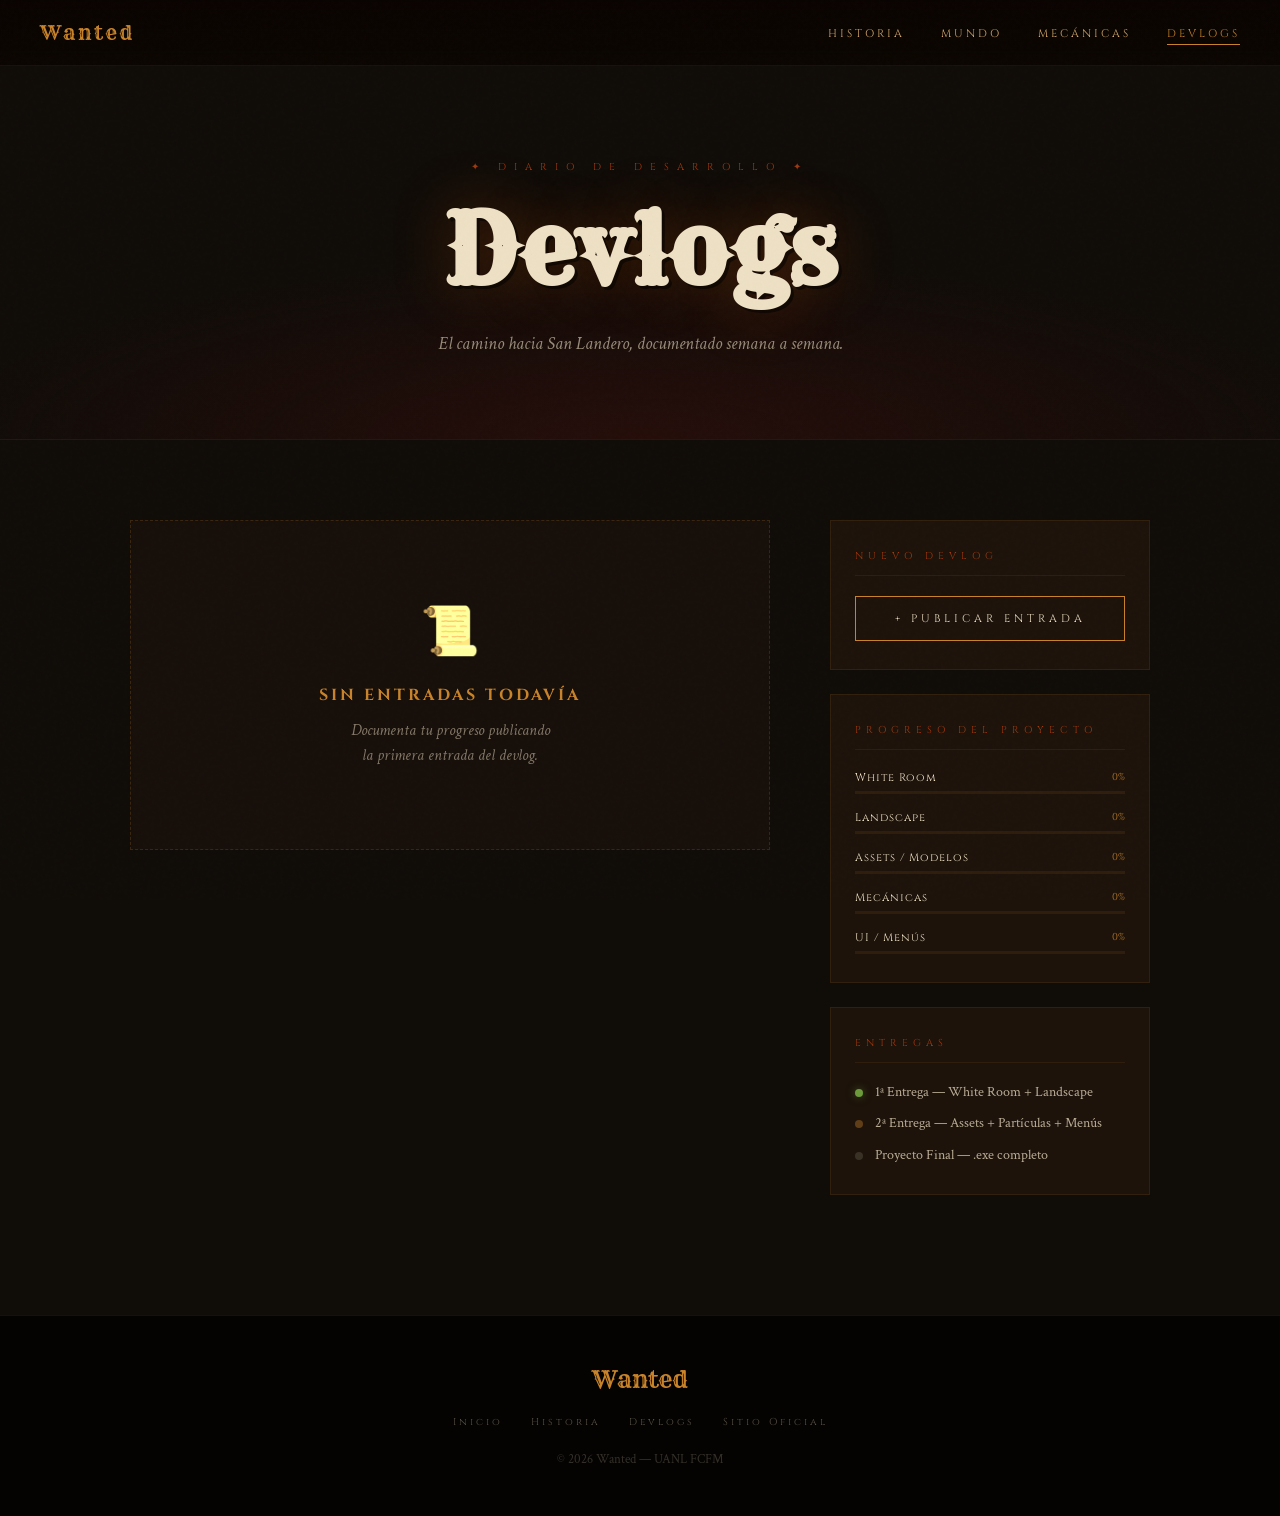
==== devlogs.html @ 5346f337 "Pagina web" ====
<!DOCTYPE html>
<html lang="es">
<head>
  <meta charset="UTF-8">
  <meta name="viewport" content="width=device-width, initial-scale=1.0">
  <title>Devlogs — WANTED</title>
  <link rel="preconnect" href="https://fonts.googleapis.com">
  <link href="https://fonts.googleapis.com/css2?family=Rye&family=Cinzel:wght@400;700;900&family=Crimson+Text:ital,wght@0,400;0,600;1,400&display=swap" rel="stylesheet">
  <style>
    :root {
      --blood: #7B1515;
      --rust: #A0390E;
      --amber: #C8832A;
      --sand: #D4A96A;
      --parchment: #EDE0C4;
      --dark: #100C08;
      --brown: #2A1A0E;
      --mid: #3D2510;
    }

    * { margin: 0; padding: 0; box-sizing: border-box; }
    html { scroll-behavior: smooth; }

    body {
      background: var(--dark);
      color: var(--parchment);
      font-family: 'Crimson Text', Georgia, serif;
      overflow-x: hidden;
      cursor: crosshair;
      min-height: 100vh;
    }

    body::before {
      content: '';
      position: fixed;
      inset: 0;
      background-image: url("data:image/svg+xml,%3Csvg viewBox='0 0 256 256' xmlns='http://www.w3.org/2000/svg'%3E%3Cfilter id='noise'%3E%3CfeTurbulence type='fractalNoise' baseFrequency='0.9' numOctaves='4' stitchTiles='stitch'/%3E%3C/filter%3E%3Crect width='100%25' height='100%25' filter='url(%23noise)' opacity='0.04'/%3E%3C/svg%3E");
      pointer-events: none;
      z-index: 9999;
      opacity: 0.35;
    }

    /* NAV */
    nav {
      position: fixed;
      top: 0;
      left: 0;
      right: 0;
      z-index: 100;
      padding: 20px 40px;
      display: flex;
      justify-content: space-between;
      align-items: center;
      background: linear-gradient(180deg, rgba(10,4,0,0.95) 0%, rgba(10,4,0,0.7) 100%);
      backdrop-filter: blur(8px);
      border-bottom: 1px solid rgba(200,131,42,0.1);
    }

    .nav-logo {
      font-family: 'Rye', serif;
      font-size: 20px;
      color: var(--amber);
      text-decoration: none;
      letter-spacing: 2px;
    }

    .nav-links {
      display: flex;
      gap: 36px;
      list-style: none;
      align-items: center;
    }

    .nav-links a {
      font-family: 'Cinzel', serif;
      font-size: 11px;
      letter-spacing: 3px;
      text-transform: uppercase;
      color: var(--sand);
      text-decoration: none;
      transition: color 0.3s;
      position: relative;
    }

    .nav-links a::after {
      content: '';
      position: absolute;
      bottom: -4px;
      left: 0;
      width: 0;
      height: 1px;
      background: var(--amber);
      transition: width 0.3s;
    }

    .nav-links a:hover, .nav-links a.active { color: var(--amber); }
    .nav-links a:hover::after, .nav-links a.active::after { width: 100%; }

    /* PAGE HEADER */
    .page-header {
      padding: 160px 40px 80px;
      text-align: center;
      position: relative;
      background: radial-gradient(ellipse 80% 60% at 50% 100%, rgba(123,21,21,0.2) 0%, transparent 70%);
      border-bottom: 1px solid rgba(200,131,42,0.1);
    }

    .page-header-label {
      font-family: 'Cinzel', serif;
      font-size: 10px;
      letter-spacing: 8px;
      color: var(--rust);
      text-transform: uppercase;
      margin-bottom: 16px;
    }

    .page-header h1 {
      font-family: 'Rye', serif;
      font-size: clamp(48px, 8vw, 96px);
      color: var(--parchment);
      text-shadow: 3px 3px 0 rgba(0,0,0,0.5), 0 0 60px rgba(200,80,10,0.3);
      margin-bottom: 20px;
    }

    .page-header p {
      font-size: 18px;
      font-style: italic;
      color: rgba(237,224,196,0.6);
      max-width: 500px;
      margin: 0 auto;
      line-height: 1.6;
    }

    /* MAIN LAYOUT */
    .main {
      max-width: 1100px;
      margin: 0 auto;
      padding: 80px 40px;
      display: grid;
      grid-template-columns: 1fr 320px;
      gap: 60px;
      align-items: start;
    }

    /* DEVLOG ENTRIES */
    .devlog-list {
      display: flex;
      flex-direction: column;
      gap: 40px;
    }

    /* EMPTY STATE */
    .empty-state {
      text-align: center;
      padding: 80px 40px;
      border: 1px dashed rgba(200,131,42,0.2);
      background: rgba(42,26,14,0.3);
    }

    .empty-icon {
      font-size: 48px;
      margin-bottom: 20px;
      display: block;
      filter: sepia(1) saturate(2);
    }

    .empty-state h3 {
      font-family: 'Cinzel', serif;
      font-size: 16px;
      letter-spacing: 3px;
      color: var(--amber);
      text-transform: uppercase;
      margin-bottom: 12px;
    }

    .empty-state p {
      font-size: 16px;
      color: rgba(237,224,196,0.5);
      font-style: italic;
      line-height: 1.6;
    }

    /* DEVLOG CARD */
    .devlog-card {
      background: rgba(42,26,14,0.5);
      border: 1px solid rgba(200,131,42,0.15);
      position: relative;
      transition: border-color 0.3s;
      animation: cardIn 0.6s ease forwards;
      opacity: 0;
    }

    @keyframes cardIn {
      from { opacity: 0; transform: translateY(20px); }
      to { opacity: 1; transform: translateY(0); }
    }

    .devlog-card:hover { border-color: rgba(200,131,42,0.4); }

    .devlog-card-header {
      padding: 28px 32px 20px;
      border-bottom: 1px solid rgba(200,131,42,0.1);
      display: flex;
      justify-content: space-between;
      align-items: flex-start;
      gap: 20px;
    }

    .devlog-meta {
      display: flex;
      flex-direction: column;
      gap: 6px;
    }

    .devlog-number {
      font-family: 'Cinzel', serif;
      font-size: 10px;
      letter-spacing: 5px;
      color: var(--rust);
      text-transform: uppercase;
    }

    .devlog-title {
      font-family: 'Rye', serif;
      font-size: clamp(20px, 3vw, 28px);
      color: var(--parchment);
      line-height: 1.2;
    }

    .devlog-date {
      font-family: 'Cinzel', serif;
      font-size: 11px;
      letter-spacing: 2px;
      color: rgba(200,131,42,0.6);
      white-space: nowrap;
      flex-shrink: 0;
    }

    .devlog-tags {
      display: flex;
      gap: 8px;
      flex-wrap: wrap;
      padding: 16px 32px 0;
    }

    .tag {
      font-family: 'Cinzel', serif;
      font-size: 9px;
      letter-spacing: 2px;
      text-transform: uppercase;
      padding: 4px 10px;
      border: 1px solid;
      background: transparent;
    }

    .tag-unreal { border-color: rgba(100,160,220,0.4); color: rgba(100,160,220,0.8); }
    .tag-blender { border-color: rgba(220,120,40,0.4); color: rgba(220,120,40,0.8); }
    .tag-design { border-color: rgba(200,131,42,0.4); color: rgba(200,131,42,0.8); }
    .tag-art { border-color: rgba(130,180,80,0.4); color: rgba(130,180,80,0.8); }
    .tag-mechanics { border-color: rgba(200,60,60,0.4); color: rgba(200,60,60,0.8); }
    .tag-ui { border-color: rgba(160,80,200,0.4); color: rgba(160,80,200,0.8); }

    .devlog-body {
      padding: 24px 32px 28px;
    }

    .devlog-body p {
      font-size: 17px;
      line-height: 1.8;
      color: rgba(237,224,196,0.8);
      margin-bottom: 16px;
    }

    .devlog-body p:last-child { margin-bottom: 0; }

    .devlog-body ul {
      list-style: none;
      margin: 16px 0;
      display: flex;
      flex-direction: column;
      gap: 8px;
    }

    .devlog-body ul li {
      font-size: 16px;
      color: rgba(237,224,196,0.75);
      padding-left: 20px;
      position: relative;
      line-height: 1.6;
    }

    .devlog-body ul li::before {
      content: '✦';
      position: absolute;
      left: 0;
      color: var(--rust);
      font-size: 10px;
      top: 4px;
    }

    .devlog-image-placeholder {
      margin: 20px 0;
      background: rgba(10,4,0,0.4);
      border: 1px dashed rgba(200,131,42,0.2);
      height: 200px;
      display: flex;
      align-items: center;
      justify-content: center;
      flex-direction: column;
      gap: 10px;
    }

    .devlog-image-placeholder span {
      font-family: 'Cinzel', serif;
      font-size: 10px;
      letter-spacing: 3px;
      color: rgba(200,131,42,0.3);
      text-transform: uppercase;
    }

    .devlog-footer-row {
      padding: 16px 32px;
      border-top: 1px solid rgba(200,131,42,0.08);
      display: flex;
      justify-content: space-between;
      align-items: center;
    }

    .devlog-progress {
      display: flex;
      align-items: center;
      gap: 12px;
    }

    .progress-label {
      font-family: 'Cinzel', serif;
      font-size: 9px;
      letter-spacing: 2px;
      color: rgba(200,131,42,0.5);
      text-transform: uppercase;
    }

    .progress-bar {
      width: 120px;
      height: 3px;
      background: rgba(200,131,42,0.1);
      position: relative;
    }

    .progress-fill {
      position: absolute;
      left: 0;
      top: 0;
      height: 100%;
      background: linear-gradient(90deg, var(--rust), var(--amber));
      transition: width 1s ease;
    }

    .progress-pct {
      font-family: 'Cinzel', serif;
      font-size: 10px;
      color: var(--amber);
    }

    /* SIDEBAR */
    .sidebar {
      position: sticky;
      top: 100px;
      display: flex;
      flex-direction: column;
      gap: 24px;
    }

    .sidebar-card {
      background: rgba(42,26,14,0.5);
      border: 1px solid rgba(200,131,42,0.12);
      padding: 28px 24px;
    }

    .sidebar-title {
      font-family: 'Cinzel', serif;
      font-size: 10px;
      letter-spacing: 5px;
      color: var(--rust);
      text-transform: uppercase;
      margin-bottom: 20px;
      padding-bottom: 12px;
      border-bottom: 1px solid rgba(200,131,42,0.1);
    }

    /* PROGRESS OVERVIEW */
    .milestone-list {
      display: flex;
      flex-direction: column;
      gap: 16px;
    }

    .milestone {
      display: flex;
      flex-direction: column;
      gap: 6px;
    }

    .milestone-header {
      display: flex;
      justify-content: space-between;
      align-items: center;
    }

    .milestone-name {
      font-family: 'Cinzel', serif;
      font-size: 11px;
      letter-spacing: 1px;
      color: var(--parchment);
    }

    .milestone-pct {
      font-family: 'Cinzel', serif;
      font-size: 10px;
      color: var(--amber);
    }

    .milestone-bar {
      height: 3px;
      background: rgba(200,131,42,0.1);
      position: relative;
    }

    .milestone-fill {
      position: absolute;
      left: 0;
      top: 0;
      height: 100%;
      background: linear-gradient(90deg, var(--blood), var(--amber));
    }

    /* ENTREGA STATUS */
    .entrega-list {
      display: flex;
      flex-direction: column;
      gap: 12px;
    }

    .entrega-item {
      display: flex;
      align-items: center;
      gap: 12px;
      font-size: 14px;
      color: rgba(237,224,196,0.75);
      line-height: 1.4;
    }

    .entrega-dot {
      width: 8px;
      height: 8px;
      border-radius: 50%;
      flex-shrink: 0;
    }

    .dot-done { background: #6B9B3A; box-shadow: 0 0 8px rgba(107,155,58,0.5); }
    .dot-pending { background: rgba(200,131,42,0.4); }
    .dot-future { background: rgba(237,224,196,0.15); }

    /* NEW POST BUTTON */
    .new-post-btn {
      display: block;
      font-family: 'Cinzel', serif;
      font-size: 11px;
      letter-spacing: 4px;
      text-transform: uppercase;
      color: var(--parchment);
      border: 1px solid var(--amber);
      padding: 14px 20px;
      text-align: center;
      cursor: pointer;
      background: transparent;
      width: 100%;
      transition: background 0.3s, color 0.3s;
      position: relative;
      overflow: hidden;
    }

    .new-post-btn::before {
      content: '';
      position: absolute;
      inset: 0;
      background: var(--rust);
      transform: scaleX(0);
      transform-origin: left;
      transition: transform 0.3s;
    }

    .new-post-btn:hover::before { transform: scaleX(1); }
    .new-post-btn span { position: relative; z-index: 1; }

    /* MODAL */
    .modal-overlay {
      position: fixed;
      inset: 0;
      background: rgba(0,0,0,0.85);
      z-index: 1000;
      display: flex;
      align-items: center;
      justify-content: center;
      padding: 20px;
      opacity: 0;
      pointer-events: none;
      transition: opacity 0.3s;
    }

    .modal-overlay.open {
      opacity: 1;
      pointer-events: all;
    }

    .modal {
      background: var(--brown);
      border: 1px solid rgba(200,131,42,0.3);
      width: 100%;
      max-width: 680px;
      max-height: 90vh;
      overflow-y: auto;
      transform: translateY(30px);
      transition: transform 0.3s;
    }

    .modal-overlay.open .modal { transform: translateY(0); }

    .modal-header {
      padding: 28px 32px 20px;
      border-bottom: 1px solid rgba(200,131,42,0.15);
      display: flex;
      justify-content: space-between;
      align-items: center;
    }

    .modal-header h2 {
      font-family: 'Rye', serif;
      font-size: 22px;
      color: var(--parchment);
    }

    .modal-close {
      background: none;
      border: none;
      color: rgba(237,224,196,0.4);
      font-size: 24px;
      cursor: pointer;
      transition: color 0.2s;
      line-height: 1;
    }

    .modal-close:hover { color: var(--amber); }

    .modal-body { padding: 28px 32px; }

    .form-group {
      margin-bottom: 20px;
    }

    .form-label {
      font-family: 'Cinzel', serif;
      font-size: 10px;
      letter-spacing: 4px;
      color: var(--amber);
      text-transform: uppercase;
      display: block;
      margin-bottom: 8px;
    }

    .form-input, .form-textarea, .form-select {
      width: 100%;
      background: rgba(10,4,0,0.6);
      border: 1px solid rgba(200,131,42,0.2);
      color: var(--parchment);
      font-family: 'Crimson Text', serif;
      font-size: 16px;
      padding: 12px 16px;
      outline: none;
      transition: border-color 0.2s;
    }

    .form-input:focus, .form-textarea:focus, .form-select:focus {
      border-color: rgba(200,131,42,0.6);
    }

    .form-textarea { min-height: 140px; resize: vertical; }

    .form-select option { background: var(--brown); }

    .form-row {
      display: grid;
      grid-template-columns: 1fr 1fr;
      gap: 16px;
    }

    .tags-selector {
      display: flex;
      gap: 8px;
      flex-wrap: wrap;
    }

    .tag-btn {
      font-family: 'Cinzel', serif;
      font-size: 9px;
      letter-spacing: 2px;
      text-transform: uppercase;
      padding: 5px 12px;
      border: 1px solid rgba(200,131,42,0.2);
      background: transparent;
      color: rgba(237,224,196,0.5);
      cursor: pointer;
      transition: all 0.2s;
    }

    .tag-btn.selected {
      border-color: var(--amber);
      color: var(--amber);
      background: rgba(200,131,42,0.1);
    }

    .submit-btn {
      font-family: 'Cinzel', serif;
      font-size: 12px;
      letter-spacing: 4px;
      text-transform: uppercase;
      color: var(--parchment);
      background: var(--rust);
      border: none;
      padding: 14px 32px;
      cursor: pointer;
      width: 100%;
      transition: background 0.3s;
      margin-top: 8px;
    }

    .submit-btn:hover { background: var(--blood); }

    /* RANGE INPUT */
    input[type="range"] {
      width: 100%;
      accent-color: var(--amber);
      height: 4px;
      cursor: pointer;
    }

    .range-display {
      text-align: right;
      font-family: 'Cinzel', serif;
      font-size: 12px;
      color: var(--amber);
      margin-top: 4px;
    }

    /* FOOTER */
    footer {
      background: #050302;
      padding: 48px 40px;
      text-align: center;
      border-top: 1px solid rgba(200,131,42,0.1);
      margin-top: 40px;
    }

    .footer-logo {
      font-family: 'Rye', serif;
      font-size: 24px;
      color: var(--amber);
      margin-bottom: 16px;
    }

    .footer-links {
      display: flex;
      justify-content: center;
      gap: 28px;
      list-style: none;
      margin-bottom: 20px;
    }

    .footer-links a {
      font-family: 'Cinzel', serif;
      font-size: 10px;
      letter-spacing: 3px;
      color: rgba(237,224,196,0.35);
      text-decoration: none;
      transition: color 0.3s;
    }

    .footer-links a:hover { color: var(--amber); }

    .footer-copy {
      font-size: 13px;
      color: rgba(237,224,196,0.2);
    }

    /* REVEAL */
    .reveal {
      opacity: 0;
      transform: translateY(20px);
      transition: opacity 0.6s ease, transform 0.6s ease;
    }

    .reveal.visible { opacity: 1; transform: translateY(0); }

    @media (max-width: 768px) {
      nav { padding: 16px 20px; }
      .nav-links { display: none; }
      .main { grid-template-columns: 1fr; padding: 60px 20px; }
      .sidebar { position: static; }
      .page-header { padding: 120px 20px 60px; }
      .form-row { grid-template-columns: 1fr; }
      .devlog-card-header { flex-direction: column; }
    }
  </style>
</head>
<body>

  <!-- NAV -->
  <nav>
    <a href="index.html" class="nav-logo">Wanted</a>
    <ul class="nav-links">
      <li><a href="index.html#historia">Historia</a></li>
      <li><a href="index.html#mundo">Mundo</a></li>
      <li><a href="index.html#mecanicas">Mecánicas</a></li>
      <li><a href="devlogs.html" class="active">Devlogs</a></li>
    </ul>
  </nav>

  <!-- PAGE HEADER -->
  <div class="page-header">
    <div class="page-header-label">✦ Diario de Desarrollo ✦</div>
    <h1>Devlogs</h1>
    <p>El camino hacia San Landero, documentado semana a semana.</p>
  </div>

  <!-- MAIN -->
  <div class="main">

    <!-- POSTS COLUMN -->
    <div>
      <div class="devlog-list" id="devlogList">
        <!-- Posts rendered by JS -->
      </div>
    </div>

    <!-- SIDEBAR -->
    <aside class="sidebar">

      <div class="sidebar-card reveal">
        <div class="sidebar-title">Nuevo Devlog</div>
        <button class="new-post-btn" onclick="openModal()"><span>+ Publicar entrada</span></button>
      </div>

      <div class="sidebar-card reveal" style="transition-delay:0.1s">
        <div class="sidebar-title">Progreso del Proyecto</div>
        <div class="milestone-list">
          <div class="milestone">
            <div class="milestone-header">
              <span class="milestone-name">White Room</span>
              <span class="milestone-pct" id="pct-whiteroom">0%</span>
            </div>
            <div class="milestone-bar"><div class="milestone-fill" id="bar-whiteroom" style="width:0%"></div></div>
          </div>
          <div class="milestone">
            <div class="milestone-header">
              <span class="milestone-name">Landscape</span>
              <span class="milestone-pct" id="pct-landscape">0%</span>
            </div>
            <div class="milestone-bar"><div class="milestone-fill" id="bar-landscape" style="width:0%"></div></div>
          </div>
          <div class="milestone">
            <div class="milestone-header">
              <span class="milestone-name">Assets / Modelos</span>
              <span class="milestone-pct" id="pct-assets">0%</span>
            </div>
            <div class="milestone-bar"><div class="milestone-fill" id="bar-assets" style="width:0%"></div></div>
          </div>
          <div class="milestone">
            <div class="milestone-header">
              <span class="milestone-name">Mecánicas</span>
              <span class="milestone-pct" id="pct-mecanicas">0%</span>
            </div>
            <div class="milestone-bar"><div class="milestone-fill" id="bar-mecanicas" style="width:0%"></div></div>
          </div>
          <div class="milestone">
            <div class="milestone-header">
              <span class="milestone-name">UI / Menús</span>
              <span class="milestone-pct" id="pct-ui">0%</span>
            </div>
            <div class="milestone-bar"><div class="milestone-fill" id="bar-ui" style="width:0%"></div></div>
          </div>
        </div>
      </div>

      <div class="sidebar-card reveal" style="transition-delay:0.2s">
        <div class="sidebar-title">Entregas</div>
        <div class="entrega-list">
          <div class="entrega-item">
            <div class="entrega-dot dot-done"></div>
            <span>1ª Entrega — White Room + Landscape</span>
          </div>
          <div class="entrega-item">
            <div class="entrega-dot dot-pending"></div>
            <span>2ª Entrega — Assets + Partículas + Menús</span>
          </div>
          <div class="entrega-item">
            <div class="entrega-dot dot-future"></div>
            <span>Proyecto Final — .exe completo</span>
          </div>
        </div>
      </div>

    </aside>
  </div>

  <!-- FOOTER -->
  <footer>
    <div class="footer-logo">Wanted</div>
    <ul class="footer-links">
      <li><a href="index.html">Inicio</a></li>
      <li><a href="index.html#historia">Historia</a></li>
      <li><a href="devlogs.html">Devlogs</a></li>
      <li><a href="https://juanpfarias14.wixsite.com/wantedvault" target="_blank">Sitio Oficial</a></li>
    </ul>
    <p class="footer-copy">© 2026 Wanted — UANL FCFM</p>
  </footer>

  <!-- MODAL -->
  <div class="modal-overlay" id="modalOverlay" onclick="closeModalOutside(event)">
    <div class="modal">
      <div class="modal-header">
        <h2>Nueva Entrada</h2>
        <button class="modal-close" onclick="closeModal()">×</button>
      </div>
      <div class="modal-body">

        <div class="form-row">
          <div class="form-group">
            <label class="form-label">Título</label>
            <input class="form-input" id="postTitle" type="text" placeholder="Ej: White Room completado">
          </div>
          <div class="form-group">
            <label class="form-label">Entrega</label>
            <select class="form-select" id="postEntrega">
              <option value="Primera Entrega">Primera Entrega</option>
              <option value="Segunda Entrega">Segunda Entrega</option>
              <option value="Proyecto Final">Proyecto Final</option>
            </select>
          </div>
        </div>

        <div class="form-group">
          <label class="form-label">Tags</label>
          <div class="tags-selector" id="tagsSelector">
            <button class="tag-btn" data-tag="unreal" onclick="toggleTag(this)">Unreal Engine</button>
            <button class="tag-btn" data-tag="blender" onclick="toggleTag(this)">Blender</button>
            <button class="tag-btn" data-tag="design" onclick="toggleTag(this)">Diseño</button>
            <button class="tag-btn" data-tag="art" onclick="toggleTag(this)">Arte</button>
            <button class="tag-btn" data-tag="mechanics" onclick="toggleTag(this)">Mecánicas</button>
            <button class="tag-btn" data-tag="ui" onclick="toggleTag(this)">UI</button>
          </div>
        </div>

        <div class="form-group">
          <label class="form-label">Contenido</label>
          <textarea class="form-textarea" id="postContent" placeholder="Describe lo que avanzaron esta semana, problemas encontrados, soluciones..."></textarea>
        </div>

        <div class="form-group">
          <label class="form-label">Lo que se logró esta semana</label>
          <textarea class="form-textarea" id="postLogros" placeholder="• Elemento 1&#10;• Elemento 2&#10;• Elemento 3" style="min-height:100px"></textarea>
        </div>

        <div class="form-group">
          <label class="form-label">Progreso general del proyecto — <span id="progressVal">25</span>%</label>
          <input type="range" id="postProgress" min="0" max="100" value="25" oninput="document.getElementById('progressVal').textContent=this.value">
        </div>

        <div class="form-group">
          <label class="form-label">Contraseña de admin</label>
          <input class="form-input" id="postPassword" type="password" placeholder="Solo el equipo puede publicar">
          <div id="passError" style="display:none; color:#C0392B; font-family:'Cinzel',serif; font-size:11px; letter-spacing:2px; margin-top:8px;">✕ Contraseña incorrecta</div>
        </div>

        <button class="submit-btn" onclick="submitPost()">Publicar Entrada</button>
      </div>
    </div>
  </div>

  <script>
    // ── STORAGE ──────────────────────────────────────────
    const STORAGE_KEY = 'wanted_devlogs_v1';

    function loadPosts() {
      try {
        const raw = localStorage.getItem(STORAGE_KEY);
        return raw ? JSON.parse(raw) : [];
      } catch { return []; }
    }

    function savePosts(posts) {
      localStorage.setItem(STORAGE_KEY, JSON.stringify(posts));
    }

    // ── RENDER ────────────────────────────────────────────
    function renderPosts() {
      const posts = loadPosts();
      const container = document.getElementById('devlogList');

      if (posts.length === 0) {
        container.innerHTML = `
          <div class="empty-state">
            <span class="empty-icon">📜</span>
            <h3>Sin entradas todavía</h3>
            <p>Documenta tu progreso publicando<br>la primera entrada del devlog.</p>
          </div>`;
        return;
      }

      container.innerHTML = posts.map((post, i) => `
        <div class="devlog-card reveal" style="animation-delay:${i * 0.1}s">
          <div class="devlog-card-header">
            <div class="devlog-meta">
              <div class="devlog-number">Devlog #${posts.length - i} &nbsp;·&nbsp; ${post.entrega}</div>
              <div class="devlog-title">${escHtml(post.title)}</div>
            </div>
            <div class="devlog-date">${post.date}</div>
          </div>
          ${post.tags && post.tags.length > 0 ? `
          <div class="devlog-tags">
            ${post.tags.map(t => `<span class="tag tag-${t}">${tagLabel(t)}</span>`).join('')}
          </div>` : ''}
          <div class="devlog-body">
            <p>${escHtml(post.content).replace(/\n/g, '<br>')}</p>
            ${post.logros ? `
            <ul>
              ${post.logros.split('\n').filter(l => l.trim()).map(l => 
                `<li>${escHtml(l.replace(/^[•\-\*]\s*/, ''))}</li>`
              ).join('')}
            </ul>` : ''}
            <div class="devlog-image-placeholder">
              <span>📷 Agregar screenshot</span>
              <span style="font-size:11px;opacity:0.5">Sube imágenes de tu avance en Unreal</span>
            </div>
          </div>
          <div class="devlog-footer-row">
            <div class="devlog-progress">
              <span class="progress-label">Progreso</span>
              <div class="progress-bar">
                <div class="progress-fill" style="width:${post.progress}%"></div>
              </div>
              <span class="progress-pct">${post.progress}%</span>
            </div>
            <button onclick="deletePost(${i})" style="background:none;border:none;color:rgba(237,224,196,0.2);font-family:'Cinzel',serif;font-size:9px;letter-spacing:2px;cursor:pointer;transition:color 0.2s" onmouseover="this.style.color='var(--blood)'" onmouseout="this.style.color='rgba(237,224,196,0.2)'">ELIMINAR</button>
          </div>
        </div>
      `).join('');

      // trigger reveals
      setTimeout(() => {
        document.querySelectorAll('.reveal').forEach(el => el.classList.add('visible'));
      }, 50);

      updateProgressBars(posts);
    }

    function updateProgressBars(posts) {
      if (posts.length === 0) return;
      const latest = posts[0];
      // Use latest post progress as overall indicator
      // and simulate per-area progress based on tags across all posts
      const tagCounts = { whiteroom: 0, landscape: 0, assets: 0, mecanicas: 0, ui: 0 };
      posts.forEach(p => {
        if (p.tags) {
          if (p.tags.includes('unreal') || p.tags.includes('design')) tagCounts.whiteroom += 20;
          if (p.tags.includes('art')) { tagCounts.landscape += 20; tagCounts.assets += 15; }
          if (p.tags.includes('blender')) tagCounts.assets += 20;
          if (p.tags.includes('mechanics')) tagCounts.mecanicas += 25;
          if (p.tags.includes('ui')) tagCounts.ui += 25;
        }
      });

      const areas = ['whiteroom', 'landscape', 'assets', 'mecanicas', 'ui'];
      areas.forEach(area => {
        const pct = Math.min(tagCounts[area], 100);
        document.getElementById(`bar-${area}`).style.width = pct + '%';
        document.getElementById(`pct-${area}`).textContent = pct + '%';
      });
    }

    function tagLabel(t) {
      const map = { unreal: 'Unreal Engine', blender: 'Blender', design: 'Diseño', art: 'Arte', mechanics: 'Mecánicas', ui: 'UI' };
      return map[t] || t;
    }

    function escHtml(str) {
      return str.replace(/&/g,'&amp;').replace(/</g,'&lt;').replace(/>/g,'&gt;').replace(/"/g,'&quot;');
    }

    // ── MODAL ─────────────────────────────────────────────
    function openModal() {
      document.getElementById('modalOverlay').classList.add('open');
      document.body.style.overflow = 'hidden';
    }

    function closeModal() {
      document.getElementById('modalOverlay').classList.remove('open');
      document.body.style.overflow = '';
    }

    function closeModalOutside(e) {
      if (e.target === document.getElementById('modalOverlay')) closeModal();
    }

    function toggleTag(btn) {
      btn.classList.toggle('selected');
    }

    const ADMIN_PASSWORD = 'sanlandero2026'; // 🔒 Cambia esto por tu contraseña

    function submitPost() {
      const pass = document.getElementById('postPassword').value;
      if (pass !== ADMIN_PASSWORD) {
        document.getElementById('passError').style.display = 'block';
        document.getElementById('postPassword').value = '';
        return;
      }
      document.getElementById('passError').style.display = 'none';

      const title = document.getElementById('postTitle').value.trim();
      const content = document.getElementById('postContent').value.trim();
      if (!title || !content) {
        alert('Por favor completa el título y contenido.');
        return;
      }

      const selectedTags = [...document.querySelectorAll('.tag-btn.selected')].map(b => b.dataset.tag);
      const now = new Date();
      const dateStr = now.toLocaleDateString('es-MX', { day: 'numeric', month: 'long', year: 'numeric' });

      const post = {
        title,
        content,
        logros: document.getElementById('postLogros').value.trim(),
        tags: selectedTags,
        entrega: document.getElementById('postEntrega').value,
        progress: parseInt(document.getElementById('postProgress').value),
        date: dateStr,
        timestamp: now.getTime()
      };

      const posts = loadPosts();
      posts.unshift(post); // newest first
      savePosts(posts);

      // reset form
      document.getElementById('postTitle').value = '';
      document.getElementById('postContent').value = '';
      document.getElementById('postLogros').value = '';
      document.getElementById('postProgress').value = 25;
      document.getElementById('progressVal').textContent = '25';
      document.getElementById('postPassword').value = '';
      document.querySelectorAll('.tag-btn.selected').forEach(b => b.classList.remove('selected'));

      closeModal();
      renderPosts();
    }

    function deletePost(index) {
      const pass = prompt('Contraseña de admin:');
      if (pass !== ADMIN_PASSWORD) { alert('Contraseña incorrecta.'); return; }
      if (!confirm('¿Eliminar esta entrada?')) return;
      const posts = loadPosts();
      posts.splice(index, 1);
      savePosts(posts);
      renderPosts();
    }

    // ── SCROLL REVEAL ─────────────────────────────────────
    const observer = new IntersectionObserver(entries => {
      entries.forEach(e => { if (e.isIntersecting) e.target.classList.add('visible'); });
    }, { threshold: 0.1 });

    document.querySelectorAll('.reveal').forEach(el => observer.observe(el));

    // ── INIT ──────────────────────────────────────────────
    renderPosts();
  </script>
</body>
</html>
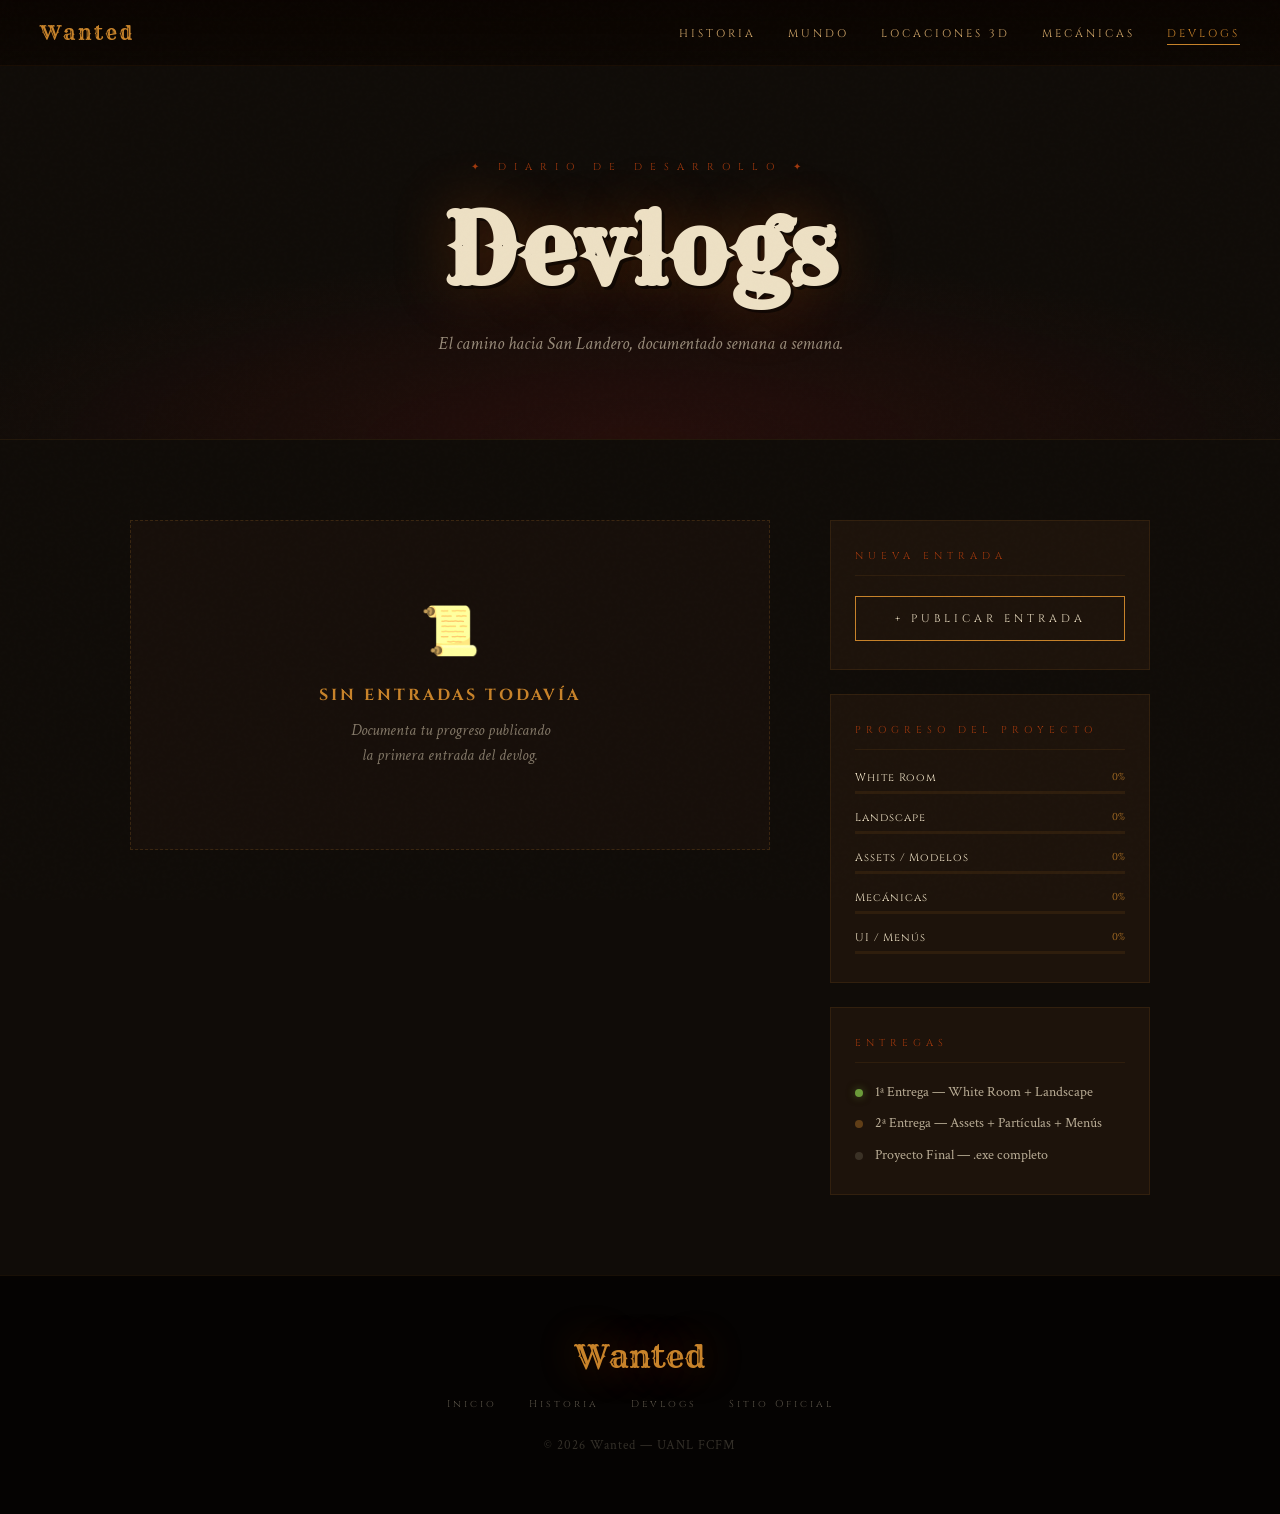
==== commit 0fa76793: "Page update" ====
--- a/devlogs.html
+++ b/devlogs.html
@@ -6,711 +6,8 @@
   <title>Devlogs — WANTED</title>
   <link rel="preconnect" href="https://fonts.googleapis.com">
   <link href="https://fonts.googleapis.com/css2?family=Rye&family=Cinzel:wght@400;700;900&family=Crimson+Text:ital,wght@0,400;0,600;1,400&display=swap" rel="stylesheet">
-  <style>
-    :root {
-      --blood: #7B1515;
-      --rust: #A0390E;
-      --amber: #C8832A;
-      --sand: #D4A96A;
-      --parchment: #EDE0C4;
-      --dark: #100C08;
-      --brown: #2A1A0E;
-      --mid: #3D2510;
-    }
-
-    * { margin: 0; padding: 0; box-sizing: border-box; }
-    html { scroll-behavior: smooth; }
-
-    body {
-      background: var(--dark);
-      color: var(--parchment);
-      font-family: 'Crimson Text', Georgia, serif;
-      overflow-x: hidden;
-      cursor: crosshair;
-      min-height: 100vh;
-    }
-
-    body::before {
-      content: '';
-      position: fixed;
-      inset: 0;
-      background-image: url("data:image/svg+xml,%3Csvg viewBox='0 0 256 256' xmlns='http://www.w3.org/2000/svg'%3E%3Cfilter id='noise'%3E%3CfeTurbulence type='fractalNoise' baseFrequency='0.9' numOctaves='4' stitchTiles='stitch'/%3E%3C/filter%3E%3Crect width='100%25' height='100%25' filter='url(%23noise)' opacity='0.04'/%3E%3C/svg%3E");
-      pointer-events: none;
-      z-index: 9999;
-      opacity: 0.35;
-    }
-
-    /* NAV */
-    nav {
-      position: fixed;
-      top: 0;
-      left: 0;
-      right: 0;
-      z-index: 100;
-      padding: 20px 40px;
-      display: flex;
-      justify-content: space-between;
-      align-items: center;
-      background: linear-gradient(180deg, rgba(10,4,0,0.95) 0%, rgba(10,4,0,0.7) 100%);
-      backdrop-filter: blur(8px);
-      border-bottom: 1px solid rgba(200,131,42,0.1);
-    }
-
-    .nav-logo {
-      font-family: 'Rye', serif;
-      font-size: 20px;
-      color: var(--amber);
-      text-decoration: none;
-      letter-spacing: 2px;
-    }
-
-    .nav-links {
-      display: flex;
-      gap: 36px;
-      list-style: none;
-      align-items: center;
-    }
-
-    .nav-links a {
-      font-family: 'Cinzel', serif;
-      font-size: 11px;
-      letter-spacing: 3px;
-      text-transform: uppercase;
-      color: var(--sand);
-      text-decoration: none;
-      transition: color 0.3s;
-      position: relative;
-    }
-
-    .nav-links a::after {
-      content: '';
-      position: absolute;
-      bottom: -4px;
-      left: 0;
-      width: 0;
-      height: 1px;
-      background: var(--amber);
-      transition: width 0.3s;
-    }
-
-    .nav-links a:hover, .nav-links a.active { color: var(--amber); }
-    .nav-links a:hover::after, .nav-links a.active::after { width: 100%; }
-
-    /* PAGE HEADER */
-    .page-header {
-      padding: 160px 40px 80px;
-      text-align: center;
-      position: relative;
-      background: radial-gradient(ellipse 80% 60% at 50% 100%, rgba(123,21,21,0.2) 0%, transparent 70%);
-      border-bottom: 1px solid rgba(200,131,42,0.1);
-    }
-
-    .page-header-label {
-      font-family: 'Cinzel', serif;
-      font-size: 10px;
-      letter-spacing: 8px;
-      color: var(--rust);
-      text-transform: uppercase;
-      margin-bottom: 16px;
-    }
-
-    .page-header h1 {
-      font-family: 'Rye', serif;
-      font-size: clamp(48px, 8vw, 96px);
-      color: var(--parchment);
-      text-shadow: 3px 3px 0 rgba(0,0,0,0.5), 0 0 60px rgba(200,80,10,0.3);
-      margin-bottom: 20px;
-    }
-
-    .page-header p {
-      font-size: 18px;
-      font-style: italic;
-      color: rgba(237,224,196,0.6);
-      max-width: 500px;
-      margin: 0 auto;
-      line-height: 1.6;
-    }
-
-    /* MAIN LAYOUT */
-    .main {
-      max-width: 1100px;
-      margin: 0 auto;
-      padding: 80px 40px;
-      display: grid;
-      grid-template-columns: 1fr 320px;
-      gap: 60px;
-      align-items: start;
-    }
-
-    /* DEVLOG ENTRIES */
-    .devlog-list {
-      display: flex;
-      flex-direction: column;
-      gap: 40px;
-    }
-
-    /* EMPTY STATE */
-    .empty-state {
-      text-align: center;
-      padding: 80px 40px;
-      border: 1px dashed rgba(200,131,42,0.2);
-      background: rgba(42,26,14,0.3);
-    }
-
-    .empty-icon {
-      font-size: 48px;
-      margin-bottom: 20px;
-      display: block;
-      filter: sepia(1) saturate(2);
-    }
-
-    .empty-state h3 {
-      font-family: 'Cinzel', serif;
-      font-size: 16px;
-      letter-spacing: 3px;
-      color: var(--amber);
-      text-transform: uppercase;
-      margin-bottom: 12px;
-    }
-
-    .empty-state p {
-      font-size: 16px;
-      color: rgba(237,224,196,0.5);
-      font-style: italic;
-      line-height: 1.6;
-    }
-
-    /* DEVLOG CARD */
-    .devlog-card {
-      background: rgba(42,26,14,0.5);
-      border: 1px solid rgba(200,131,42,0.15);
-      position: relative;
-      transition: border-color 0.3s;
-      animation: cardIn 0.6s ease forwards;
-      opacity: 0;
-    }
-
-    @keyframes cardIn {
-      from { opacity: 0; transform: translateY(20px); }
-      to { opacity: 1; transform: translateY(0); }
-    }
-
-    .devlog-card:hover { border-color: rgba(200,131,42,0.4); }
-
-    .devlog-card-header {
-      padding: 28px 32px 20px;
-      border-bottom: 1px solid rgba(200,131,42,0.1);
-      display: flex;
-      justify-content: space-between;
-      align-items: flex-start;
-      gap: 20px;
-    }
-
-    .devlog-meta {
-      display: flex;
-      flex-direction: column;
-      gap: 6px;
-    }
-
-    .devlog-number {
-      font-family: 'Cinzel', serif;
-      font-size: 10px;
-      letter-spacing: 5px;
-      color: var(--rust);
-      text-transform: uppercase;
-    }
-
-    .devlog-title {
-      font-family: 'Rye', serif;
-      font-size: clamp(20px, 3vw, 28px);
-      color: var(--parchment);
-      line-height: 1.2;
-    }
-
-    .devlog-date {
-      font-family: 'Cinzel', serif;
-      font-size: 11px;
-      letter-spacing: 2px;
-      color: rgba(200,131,42,0.6);
-      white-space: nowrap;
-      flex-shrink: 0;
-    }
-
-    .devlog-tags {
-      display: flex;
-      gap: 8px;
-      flex-wrap: wrap;
-      padding: 16px 32px 0;
-    }
-
-    .tag {
-      font-family: 'Cinzel', serif;
-      font-size: 9px;
-      letter-spacing: 2px;
-      text-transform: uppercase;
-      padding: 4px 10px;
-      border: 1px solid;
-      background: transparent;
-    }
-
-    .tag-unreal { border-color: rgba(100,160,220,0.4); color: rgba(100,160,220,0.8); }
-    .tag-blender { border-color: rgba(220,120,40,0.4); color: rgba(220,120,40,0.8); }
-    .tag-design { border-color: rgba(200,131,42,0.4); color: rgba(200,131,42,0.8); }
-    .tag-art { border-color: rgba(130,180,80,0.4); color: rgba(130,180,80,0.8); }
-    .tag-mechanics { border-color: rgba(200,60,60,0.4); color: rgba(200,60,60,0.8); }
-    .tag-ui { border-color: rgba(160,80,200,0.4); color: rgba(160,80,200,0.8); }
-
-    .devlog-body {
-      padding: 24px 32px 28px;
-    }
-
-    .devlog-body p {
-      font-size: 17px;
-      line-height: 1.8;
-      color: rgba(237,224,196,0.8);
-      margin-bottom: 16px;
-    }
-
-    .devlog-body p:last-child { margin-bottom: 0; }
-
-    .devlog-body ul {
-      list-style: none;
-      margin: 16px 0;
-      display: flex;
-      flex-direction: column;
-      gap: 8px;
-    }
-
-    .devlog-body ul li {
-      font-size: 16px;
-      color: rgba(237,224,196,0.75);
-      padding-left: 20px;
-      position: relative;
-      line-height: 1.6;
-    }
-
-    .devlog-body ul li::before {
-      content: '✦';
-      position: absolute;
-      left: 0;
-      color: var(--rust);
-      font-size: 10px;
-      top: 4px;
-    }
-
-    .devlog-image-placeholder {
-      margin: 20px 0;
-      background: rgba(10,4,0,0.4);
-      border: 1px dashed rgba(200,131,42,0.2);
-      height: 200px;
-      display: flex;
-      align-items: center;
-      justify-content: center;
-      flex-direction: column;
-      gap: 10px;
-    }
-
-    .devlog-image-placeholder span {
-      font-family: 'Cinzel', serif;
-      font-size: 10px;
-      letter-spacing: 3px;
-      color: rgba(200,131,42,0.3);
-      text-transform: uppercase;
-    }
-
-    .devlog-footer-row {
-      padding: 16px 32px;
-      border-top: 1px solid rgba(200,131,42,0.08);
-      display: flex;
-      justify-content: space-between;
-      align-items: center;
-    }
-
-    .devlog-progress {
-      display: flex;
-      align-items: center;
-      gap: 12px;
-    }
-
-    .progress-label {
-      font-family: 'Cinzel', serif;
-      font-size: 9px;
-      letter-spacing: 2px;
-      color: rgba(200,131,42,0.5);
-      text-transform: uppercase;
-    }
-
-    .progress-bar {
-      width: 120px;
-      height: 3px;
-      background: rgba(200,131,42,0.1);
-      position: relative;
-    }
-
-    .progress-fill {
-      position: absolute;
-      left: 0;
-      top: 0;
-      height: 100%;
-      background: linear-gradient(90deg, var(--rust), var(--amber));
-      transition: width 1s ease;
-    }
-
-    .progress-pct {
-      font-family: 'Cinzel', serif;
-      font-size: 10px;
-      color: var(--amber);
-    }
-
-    /* SIDEBAR */
-    .sidebar {
-      position: sticky;
-      top: 100px;
-      display: flex;
-      flex-direction: column;
-      gap: 24px;
-    }
-
-    .sidebar-card {
-      background: rgba(42,26,14,0.5);
-      border: 1px solid rgba(200,131,42,0.12);
-      padding: 28px 24px;
-    }
-
-    .sidebar-title {
-      font-family: 'Cinzel', serif;
-      font-size: 10px;
-      letter-spacing: 5px;
-      color: var(--rust);
-      text-transform: uppercase;
-      margin-bottom: 20px;
-      padding-bottom: 12px;
-      border-bottom: 1px solid rgba(200,131,42,0.1);
-    }
-
-    /* PROGRESS OVERVIEW */
-    .milestone-list {
-      display: flex;
-      flex-direction: column;
-      gap: 16px;
-    }
-
-    .milestone {
-      display: flex;
-      flex-direction: column;
-      gap: 6px;
-    }
-
-    .milestone-header {
-      display: flex;
-      justify-content: space-between;
-      align-items: center;
-    }
-
-    .milestone-name {
-      font-family: 'Cinzel', serif;
-      font-size: 11px;
-      letter-spacing: 1px;
-      color: var(--parchment);
-    }
-
-    .milestone-pct {
-      font-family: 'Cinzel', serif;
-      font-size: 10px;
-      color: var(--amber);
-    }
-
-    .milestone-bar {
-      height: 3px;
-      background: rgba(200,131,42,0.1);
-      position: relative;
-    }
-
-    .milestone-fill {
-      position: absolute;
-      left: 0;
-      top: 0;
-      height: 100%;
-      background: linear-gradient(90deg, var(--blood), var(--amber));
-    }
-
-    /* ENTREGA STATUS */
-    .entrega-list {
-      display: flex;
-      flex-direction: column;
-      gap: 12px;
-    }
-
-    .entrega-item {
-      display: flex;
-      align-items: center;
-      gap: 12px;
-      font-size: 14px;
-      color: rgba(237,224,196,0.75);
-      line-height: 1.4;
-    }
-
-    .entrega-dot {
-      width: 8px;
-      height: 8px;
-      border-radius: 50%;
-      flex-shrink: 0;
-    }
-
-    .dot-done { background: #6B9B3A; box-shadow: 0 0 8px rgba(107,155,58,0.5); }
-    .dot-pending { background: rgba(200,131,42,0.4); }
-    .dot-future { background: rgba(237,224,196,0.15); }
-
-    /* NEW POST BUTTON */
-    .new-post-btn {
-      display: block;
-      font-family: 'Cinzel', serif;
-      font-size: 11px;
-      letter-spacing: 4px;
-      text-transform: uppercase;
-      color: var(--parchment);
-      border: 1px solid var(--amber);
-      padding: 14px 20px;
-      text-align: center;
-      cursor: pointer;
-      background: transparent;
-      width: 100%;
-      transition: background 0.3s, color 0.3s;
-      position: relative;
-      overflow: hidden;
-    }
-
-    .new-post-btn::before {
-      content: '';
-      position: absolute;
-      inset: 0;
-      background: var(--rust);
-      transform: scaleX(0);
-      transform-origin: left;
-      transition: transform 0.3s;
-    }
-
-    .new-post-btn:hover::before { transform: scaleX(1); }
-    .new-post-btn span { position: relative; z-index: 1; }
-
-    /* MODAL */
-    .modal-overlay {
-      position: fixed;
-      inset: 0;
-      background: rgba(0,0,0,0.85);
-      z-index: 1000;
-      display: flex;
-      align-items: center;
-      justify-content: center;
-      padding: 20px;
-      opacity: 0;
-      pointer-events: none;
-      transition: opacity 0.3s;
-    }
-
-    .modal-overlay.open {
-      opacity: 1;
-      pointer-events: all;
-    }
-
-    .modal {
-      background: var(--brown);
-      border: 1px solid rgba(200,131,42,0.3);
-      width: 100%;
-      max-width: 680px;
-      max-height: 90vh;
-      overflow-y: auto;
-      transform: translateY(30px);
-      transition: transform 0.3s;
-    }
-
-    .modal-overlay.open .modal { transform: translateY(0); }
-
-    .modal-header {
-      padding: 28px 32px 20px;
-      border-bottom: 1px solid rgba(200,131,42,0.15);
-      display: flex;
-      justify-content: space-between;
-      align-items: center;
-    }
-
-    .modal-header h2 {
-      font-family: 'Rye', serif;
-      font-size: 22px;
-      color: var(--parchment);
-    }
-
-    .modal-close {
-      background: none;
-      border: none;
-      color: rgba(237,224,196,0.4);
-      font-size: 24px;
-      cursor: pointer;
-      transition: color 0.2s;
-      line-height: 1;
-    }
-
-    .modal-close:hover { color: var(--amber); }
-
-    .modal-body { padding: 28px 32px; }
-
-    .form-group {
-      margin-bottom: 20px;
-    }
-
-    .form-label {
-      font-family: 'Cinzel', serif;
-      font-size: 10px;
-      letter-spacing: 4px;
-      color: var(--amber);
-      text-transform: uppercase;
-      display: block;
-      margin-bottom: 8px;
-    }
-
-    .form-input, .form-textarea, .form-select {
-      width: 100%;
-      background: rgba(10,4,0,0.6);
-      border: 1px solid rgba(200,131,42,0.2);
-      color: var(--parchment);
-      font-family: 'Crimson Text', serif;
-      font-size: 16px;
-      padding: 12px 16px;
-      outline: none;
-      transition: border-color 0.2s;
-    }
-
-    .form-input:focus, .form-textarea:focus, .form-select:focus {
-      border-color: rgba(200,131,42,0.6);
-    }
-
-    .form-textarea { min-height: 140px; resize: vertical; }
-
-    .form-select option { background: var(--brown); }
-
-    .form-row {
-      display: grid;
-      grid-template-columns: 1fr 1fr;
-      gap: 16px;
-    }
-
-    .tags-selector {
-      display: flex;
-      gap: 8px;
-      flex-wrap: wrap;
-    }
-
-    .tag-btn {
-      font-family: 'Cinzel', serif;
-      font-size: 9px;
-      letter-spacing: 2px;
-      text-transform: uppercase;
-      padding: 5px 12px;
-      border: 1px solid rgba(200,131,42,0.2);
-      background: transparent;
-      color: rgba(237,224,196,0.5);
-      cursor: pointer;
-      transition: all 0.2s;
-    }
-
-    .tag-btn.selected {
-      border-color: var(--amber);
-      color: var(--amber);
-      background: rgba(200,131,42,0.1);
-    }
-
-    .submit-btn {
-      font-family: 'Cinzel', serif;
-      font-size: 12px;
-      letter-spacing: 4px;
-      text-transform: uppercase;
-      color: var(--parchment);
-      background: var(--rust);
-      border: none;
-      padding: 14px 32px;
-      cursor: pointer;
-      width: 100%;
-      transition: background 0.3s;
-      margin-top: 8px;
-    }
-
-    .submit-btn:hover { background: var(--blood); }
-
-    /* RANGE INPUT */
-    input[type="range"] {
-      width: 100%;
-      accent-color: var(--amber);
-      height: 4px;
-      cursor: pointer;
-    }
-
-    .range-display {
-      text-align: right;
-      font-family: 'Cinzel', serif;
-      font-size: 12px;
-      color: var(--amber);
-      margin-top: 4px;
-    }
-
-    /* FOOTER */
-    footer {
-      background: #050302;
-      padding: 48px 40px;
-      text-align: center;
-      border-top: 1px solid rgba(200,131,42,0.1);
-      margin-top: 40px;
-    }
-
-    .footer-logo {
-      font-family: 'Rye', serif;
-      font-size: 24px;
-      color: var(--amber);
-      margin-bottom: 16px;
-    }
-
-    .footer-links {
-      display: flex;
-      justify-content: center;
-      gap: 28px;
-      list-style: none;
-      margin-bottom: 20px;
-    }
-
-    .footer-links a {
-      font-family: 'Cinzel', serif;
-      font-size: 10px;
-      letter-spacing: 3px;
-      color: rgba(237,224,196,0.35);
-      text-decoration: none;
-      transition: color 0.3s;
-    }
-
-    .footer-links a:hover { color: var(--amber); }
-
-    .footer-copy {
-      font-size: 13px;
-      color: rgba(237,224,196,0.2);
-    }
-
-    /* REVEAL */
-    .reveal {
-      opacity: 0;
-      transform: translateY(20px);
-      transition: opacity 0.6s ease, transform 0.6s ease;
-    }
-
-    .reveal.visible { opacity: 1; transform: translateY(0); }
-
-    @media (max-width: 768px) {
-      nav { padding: 16px 20px; }
-      .nav-links { display: none; }
-      .main { grid-template-columns: 1fr; padding: 60px 20px; }
-      .sidebar { position: static; }
-      .page-header { padding: 120px 20px 60px; }
-      .form-row { grid-template-columns: 1fr; }
-      .devlog-card-header { flex-direction: column; }
-    }
-  </style>
+  <link rel="stylesheet" href="css/shared.css">
+  <link rel="stylesheet" href="css/devlogs.css">
 </head>
 <body>
 
@@ -720,6 +17,7 @@
     <ul class="nav-links">
       <li><a href="index.html#historia">Historia</a></li>
       <li><a href="index.html#mundo">Mundo</a></li>
+      <li><a href="index.html#locaciones">Locaciones 3D</a></li>
       <li><a href="index.html#mecanicas">Mecánicas</a></li>
       <li><a href="devlogs.html" class="active">Devlogs</a></li>
     </ul>
@@ -735,18 +33,16 @@
   <!-- MAIN -->
   <div class="main">
 
-    <!-- POSTS COLUMN -->
+    <!-- POSTS -->
     <div>
-      <div class="devlog-list" id="devlogList">
-        <!-- Posts rendered by JS -->
-      </div>
+      <div class="devlog-list" id="devlogList"></div>
     </div>
 
     <!-- SIDEBAR -->
     <aside class="sidebar">
 
       <div class="sidebar-card reveal">
-        <div class="sidebar-title">Nuevo Devlog</div>
+        <div class="sidebar-title">Nueva Entrada</div>
         <button class="new-post-btn" onclick="openModal()"><span>+ Publicar entrada</span></button>
       </div>
 
@@ -754,38 +50,23 @@
         <div class="sidebar-title">Progreso del Proyecto</div>
         <div class="milestone-list">
           <div class="milestone">
-            <div class="milestone-header">
-              <span class="milestone-name">White Room</span>
-              <span class="milestone-pct" id="pct-whiteroom">0%</span>
-            </div>
+            <div class="milestone-header"><span class="milestone-name">White Room</span><span class="milestone-pct" id="pct-whiteroom">0%</span></div>
             <div class="milestone-bar"><div class="milestone-fill" id="bar-whiteroom" style="width:0%"></div></div>
           </div>
           <div class="milestone">
-            <div class="milestone-header">
-              <span class="milestone-name">Landscape</span>
-              <span class="milestone-pct" id="pct-landscape">0%</span>
-            </div>
+            <div class="milestone-header"><span class="milestone-name">Landscape</span><span class="milestone-pct" id="pct-landscape">0%</span></div>
             <div class="milestone-bar"><div class="milestone-fill" id="bar-landscape" style="width:0%"></div></div>
           </div>
           <div class="milestone">
-            <div class="milestone-header">
-              <span class="milestone-name">Assets / Modelos</span>
-              <span class="milestone-pct" id="pct-assets">0%</span>
-            </div>
+            <div class="milestone-header"><span class="milestone-name">Assets / Modelos</span><span class="milestone-pct" id="pct-assets">0%</span></div>
             <div class="milestone-bar"><div class="milestone-fill" id="bar-assets" style="width:0%"></div></div>
           </div>
           <div class="milestone">
-            <div class="milestone-header">
-              <span class="milestone-name">Mecánicas</span>
-              <span class="milestone-pct" id="pct-mecanicas">0%</span>
-            </div>
+            <div class="milestone-header"><span class="milestone-name">Mecánicas</span><span class="milestone-pct" id="pct-mecanicas">0%</span></div>
             <div class="milestone-bar"><div class="milestone-fill" id="bar-mecanicas" style="width:0%"></div></div>
           </div>
           <div class="milestone">
-            <div class="milestone-header">
-              <span class="milestone-name">UI / Menús</span>
-              <span class="milestone-pct" id="pct-ui">0%</span>
-            </div>
+            <div class="milestone-header"><span class="milestone-name">UI / Menús</span><span class="milestone-pct" id="pct-ui">0%</span></div>
             <div class="milestone-bar"><div class="milestone-fill" id="bar-ui" style="width:0%"></div></div>
           </div>
         </div>
@@ -794,18 +75,9 @@
       <div class="sidebar-card reveal" style="transition-delay:0.2s">
         <div class="sidebar-title">Entregas</div>
         <div class="entrega-list">
-          <div class="entrega-item">
-            <div class="entrega-dot dot-done"></div>
-            <span>1ª Entrega — White Room + Landscape</span>
-          </div>
-          <div class="entrega-item">
-            <div class="entrega-dot dot-pending"></div>
-            <span>2ª Entrega — Assets + Partículas + Menús</span>
-          </div>
-          <div class="entrega-item">
-            <div class="entrega-dot dot-future"></div>
-            <span>Proyecto Final — .exe completo</span>
-          </div>
+          <div class="entrega-item"><div class="entrega-dot dot-done"></div><span>1ª Entrega — White Room + Landscape</span></div>
+          <div class="entrega-item"><div class="entrega-dot dot-pending"></div><span>2ª Entrega — Assets + Partículas + Menús</span></div>
+          <div class="entrega-item"><div class="entrega-dot dot-future"></div><span>Proyecto Final — .exe completo</span></div>
         </div>
       </div>
 
@@ -841,44 +113,56 @@
           <div class="form-group">
             <label class="form-label">Entrega</label>
             <select class="form-select" id="postEntrega">
-              <option value="Primera Entrega">Primera Entrega</option>
-              <option value="Segunda Entrega">Segunda Entrega</option>
-              <option value="Proyecto Final">Proyecto Final</option>
+              <option>Primera Entrega</option>
+              <option>Segunda Entrega</option>
+              <option>Proyecto Final</option>
             </select>
           </div>
         </div>
 
         <div class="form-group">
           <label class="form-label">Tags</label>
-          <div class="tags-selector" id="tagsSelector">
-            <button class="tag-btn" data-tag="unreal" onclick="toggleTag(this)">Unreal Engine</button>
-            <button class="tag-btn" data-tag="blender" onclick="toggleTag(this)">Blender</button>
-            <button class="tag-btn" data-tag="design" onclick="toggleTag(this)">Diseño</button>
-            <button class="tag-btn" data-tag="art" onclick="toggleTag(this)">Arte</button>
+          <div class="tags-selector">
+            <button class="tag-btn" data-tag="unreal"    onclick="toggleTag(this)">Unreal Engine</button>
+            <button class="tag-btn" data-tag="blender"   onclick="toggleTag(this)">Blender</button>
+            <button class="tag-btn" data-tag="design"    onclick="toggleTag(this)">Diseño</button>
+            <button class="tag-btn" data-tag="art"       onclick="toggleTag(this)">Arte</button>
             <button class="tag-btn" data-tag="mechanics" onclick="toggleTag(this)">Mecánicas</button>
-            <button class="tag-btn" data-tag="ui" onclick="toggleTag(this)">UI</button>
+            <button class="tag-btn" data-tag="ui"        onclick="toggleTag(this)">UI</button>
           </div>
         </div>
 
         <div class="form-group">
           <label class="form-label">Contenido</label>
-          <textarea class="form-textarea" id="postContent" placeholder="Describe lo que avanzaron esta semana, problemas encontrados, soluciones..."></textarea>
+          <textarea class="form-textarea" id="postContent" placeholder="Describe lo que avanzaron esta semana..."></textarea>
         </div>
 
         <div class="form-group">
-          <label class="form-label">Lo que se logró esta semana</label>
-          <textarea class="form-textarea" id="postLogros" placeholder="• Elemento 1&#10;• Elemento 2&#10;• Elemento 3" style="min-height:100px"></textarea>
+          <label class="form-label">Lo que se logró</label>
+          <textarea class="form-textarea" id="postLogros" placeholder="• Elemento 1&#10;• Elemento 2" style="min-height:100px"></textarea>
         </div>
 
         <div class="form-group">
-          <label class="form-label">Progreso general del proyecto — <span id="progressVal">25</span>%</label>
-          <input type="range" id="postProgress" min="0" max="100" value="25" oninput="document.getElementById('progressVal').textContent=this.value">
+          <label class="form-label">Imágenes del avance</label>
+          <div class="upload-area" id="uploadArea">
+            <input type="file" id="imageInput" accept="image/*" multiple onchange="handleImages(this.files)">
+            <span class="upload-icon">📷</span>
+            <div class="upload-label">Arrastra imágenes o haz click</div>
+            <div class="upload-hint">PNG, JPG · Máx 5 imágenes</div>
+          </div>
+          <div class="preview-grid" id="previewGrid"></div>
+        </div>
+
+        <div class="form-group">
+          <label class="form-label">Progreso general — <span id="progressVal">25</span>%</label>
+          <input type="range" id="postProgress" min="0" max="100" value="25"
+            oninput="document.getElementById('progressVal').textContent=this.value">
         </div>
 
         <div class="form-group">
           <label class="form-label">Contraseña de admin</label>
           <input class="form-input" id="postPassword" type="password" placeholder="Solo el equipo puede publicar">
-          <div id="passError" style="display:none; color:#C0392B; font-family:'Cinzel',serif; font-size:11px; letter-spacing:2px; margin-top:8px;">✕ Contraseña incorrecta</div>
+          <div id="passError" style="display:none;color:#C0392B;font-family:'Cinzel',serif;font-size:11px;letter-spacing:2px;margin-top:8px;">✕ Contraseña incorrecta</div>
         </div>
 
         <button class="submit-btn" onclick="submitPost()">Publicar Entrada</button>
@@ -886,204 +170,14 @@
     </div>
   </div>
 
-  <script>
-    // ── STORAGE ──────────────────────────────────────────
-    const STORAGE_KEY = 'wanted_devlogs_v1';
+  <!-- LIGHTBOX -->
+  <div class="lightbox" id="lightbox" onclick="closeLightbox()">
+    <button class="lightbox-close" onclick="closeLightbox()">×</button>
+    <img id="lbImg" src="" alt="Screenshot">
+    <div class="lightbox-caption" id="lbCaption"></div>
+  </div>
 
-    function loadPosts() {
-      try {
-        const raw = localStorage.getItem(STORAGE_KEY);
-        return raw ? JSON.parse(raw) : [];
-      } catch { return []; }
-    }
-
-    function savePosts(posts) {
-      localStorage.setItem(STORAGE_KEY, JSON.stringify(posts));
-    }
-
-    // ── RENDER ────────────────────────────────────────────
-    function renderPosts() {
-      const posts = loadPosts();
-      const container = document.getElementById('devlogList');
-
-      if (posts.length === 0) {
-        container.innerHTML = `
-          <div class="empty-state">
-            <span class="empty-icon">📜</span>
-            <h3>Sin entradas todavía</h3>
-            <p>Documenta tu progreso publicando<br>la primera entrada del devlog.</p>
-          </div>`;
-        return;
-      }
-
-      container.innerHTML = posts.map((post, i) => `
-        <div class="devlog-card reveal" style="animation-delay:${i * 0.1}s">
-          <div class="devlog-card-header">
-            <div class="devlog-meta">
-              <div class="devlog-number">Devlog #${posts.length - i} &nbsp;·&nbsp; ${post.entrega}</div>
-              <div class="devlog-title">${escHtml(post.title)}</div>
-            </div>
-            <div class="devlog-date">${post.date}</div>
-          </div>
-          ${post.tags && post.tags.length > 0 ? `
-          <div class="devlog-tags">
-            ${post.tags.map(t => `<span class="tag tag-${t}">${tagLabel(t)}</span>`).join('')}
-          </div>` : ''}
-          <div class="devlog-body">
-            <p>${escHtml(post.content).replace(/\n/g, '<br>')}</p>
-            ${post.logros ? `
-            <ul>
-              ${post.logros.split('\n').filter(l => l.trim()).map(l => 
-                `<li>${escHtml(l.replace(/^[•\-\*]\s*/, ''))}</li>`
-              ).join('')}
-            </ul>` : ''}
-            <div class="devlog-image-placeholder">
-              <span>📷 Agregar screenshot</span>
-              <span style="font-size:11px;opacity:0.5">Sube imágenes de tu avance en Unreal</span>
-            </div>
-          </div>
-          <div class="devlog-footer-row">
-            <div class="devlog-progress">
-              <span class="progress-label">Progreso</span>
-              <div class="progress-bar">
-                <div class="progress-fill" style="width:${post.progress}%"></div>
-              </div>
-              <span class="progress-pct">${post.progress}%</span>
-            </div>
-            <button onclick="deletePost(${i})" style="background:none;border:none;color:rgba(237,224,196,0.2);font-family:'Cinzel',serif;font-size:9px;letter-spacing:2px;cursor:pointer;transition:color 0.2s" onmouseover="this.style.color='var(--blood)'" onmouseout="this.style.color='rgba(237,224,196,0.2)'">ELIMINAR</button>
-          </div>
-        </div>
-      `).join('');
-
-      // trigger reveals
-      setTimeout(() => {
-        document.querySelectorAll('.reveal').forEach(el => el.classList.add('visible'));
-      }, 50);
-
-      updateProgressBars(posts);
-    }
-
-    function updateProgressBars(posts) {
-      if (posts.length === 0) return;
-      const latest = posts[0];
-      // Use latest post progress as overall indicator
-      // and simulate per-area progress based on tags across all posts
-      const tagCounts = { whiteroom: 0, landscape: 0, assets: 0, mecanicas: 0, ui: 0 };
-      posts.forEach(p => {
-        if (p.tags) {
-          if (p.tags.includes('unreal') || p.tags.includes('design')) tagCounts.whiteroom += 20;
-          if (p.tags.includes('art')) { tagCounts.landscape += 20; tagCounts.assets += 15; }
-          if (p.tags.includes('blender')) tagCounts.assets += 20;
-          if (p.tags.includes('mechanics')) tagCounts.mecanicas += 25;
-          if (p.tags.includes('ui')) tagCounts.ui += 25;
-        }
-      });
-
-      const areas = ['whiteroom', 'landscape', 'assets', 'mecanicas', 'ui'];
-      areas.forEach(area => {
-        const pct = Math.min(tagCounts[area], 100);
-        document.getElementById(`bar-${area}`).style.width = pct + '%';
-        document.getElementById(`pct-${area}`).textContent = pct + '%';
-      });
-    }
-
-    function tagLabel(t) {
-      const map = { unreal: 'Unreal Engine', blender: 'Blender', design: 'Diseño', art: 'Arte', mechanics: 'Mecánicas', ui: 'UI' };
-      return map[t] || t;
-    }
-
-    function escHtml(str) {
-      return str.replace(/&/g,'&amp;').replace(/</g,'&lt;').replace(/>/g,'&gt;').replace(/"/g,'&quot;');
-    }
-
-    // ── MODAL ─────────────────────────────────────────────
-    function openModal() {
-      document.getElementById('modalOverlay').classList.add('open');
-      document.body.style.overflow = 'hidden';
-    }
-
-    function closeModal() {
-      document.getElementById('modalOverlay').classList.remove('open');
-      document.body.style.overflow = '';
-    }
-
-    function closeModalOutside(e) {
-      if (e.target === document.getElementById('modalOverlay')) closeModal();
-    }
-
-    function toggleTag(btn) {
-      btn.classList.toggle('selected');
-    }
-
-    const ADMIN_PASSWORD = 'sanlandero2026'; // 🔒 Cambia esto por tu contraseña
-
-    function submitPost() {
-      const pass = document.getElementById('postPassword').value;
-      if (pass !== ADMIN_PASSWORD) {
-        document.getElementById('passError').style.display = 'block';
-        document.getElementById('postPassword').value = '';
-        return;
-      }
-      document.getElementById('passError').style.display = 'none';
-
-      const title = document.getElementById('postTitle').value.trim();
-      const content = document.getElementById('postContent').value.trim();
-      if (!title || !content) {
-        alert('Por favor completa el título y contenido.');
-        return;
-      }
-
-      const selectedTags = [...document.querySelectorAll('.tag-btn.selected')].map(b => b.dataset.tag);
-      const now = new Date();
-      const dateStr = now.toLocaleDateString('es-MX', { day: 'numeric', month: 'long', year: 'numeric' });
-
-      const post = {
-        title,
-        content,
-        logros: document.getElementById('postLogros').value.trim(),
-        tags: selectedTags,
-        entrega: document.getElementById('postEntrega').value,
-        progress: parseInt(document.getElementById('postProgress').value),
-        date: dateStr,
-        timestamp: now.getTime()
-      };
-
-      const posts = loadPosts();
-      posts.unshift(post); // newest first
-      savePosts(posts);
-
-      // reset form
-      document.getElementById('postTitle').value = '';
-      document.getElementById('postContent').value = '';
-      document.getElementById('postLogros').value = '';
-      document.getElementById('postProgress').value = 25;
-      document.getElementById('progressVal').textContent = '25';
-      document.getElementById('postPassword').value = '';
-      document.querySelectorAll('.tag-btn.selected').forEach(b => b.classList.remove('selected'));
-
-      closeModal();
-      renderPosts();
-    }
-
-    function deletePost(index) {
-      const pass = prompt('Contraseña de admin:');
-      if (pass !== ADMIN_PASSWORD) { alert('Contraseña incorrecta.'); return; }
-      if (!confirm('¿Eliminar esta entrada?')) return;
-      const posts = loadPosts();
-      posts.splice(index, 1);
-      savePosts(posts);
-      renderPosts();
-    }
-
-    // ── SCROLL REVEAL ─────────────────────────────────────
-    const observer = new IntersectionObserver(entries => {
-      entries.forEach(e => { if (e.isIntersecting) e.target.classList.add('visible'); });
-    }, { threshold: 0.1 });
-
-    document.querySelectorAll('.reveal').forEach(el => observer.observe(el));
-
-    // ── INIT ──────────────────────────────────────────────
-    renderPosts();
-  </script>
+  <script src="js/shared.js"></script>
+  <script src="js/devlogs.js"></script>
 </body>
-</html>+</html>
--- a/css/shared.css
+++ b/css/shared.css
@@ -0,0 +1,186 @@
+/* SHARED STYLES BETWEEN PAGES */
+
+:root {
+  --blood:     #7B1515;
+  --rust:      #A0390E;
+  --amber:     #C8832A;
+  --sand:      #D4A96A;
+  --parchment: #EDE0C4;
+  --dark:      #100C08;
+  --brown:     #2A1A0E;
+  --mid:       #3D2510;
+}
+
+* { margin: 0; padding: 0; box-sizing: border-box; }
+html { scroll-behavior: smooth; }
+
+body {
+  background: var(--dark);
+  color: var(--parchment);
+  font-family: 'Crimson Text', Georgia, serif;
+  overflow-x: hidden;
+  cursor: crosshair;
+}
+
+/* Noise overlay */
+body::before {
+  content: '';
+  position: fixed;
+  inset: 0;
+  background-image: url("data:image/svg+xml,%3Csvg viewBox='0 0 256 256' xmlns='http://www.w3.org/2000/svg'%3E%3Cfilter id='noise'%3E%3CfeTurbulence type='fractalNoise' baseFrequency='0.9' numOctaves='4' stitchTiles='stitch'/%3E%3C/filter%3E%3Crect width='100%25' height='100%25' filter='url(%23noise)' opacity='0.04'/%3E%3C/svg%3E");
+  pointer-events: none;
+  z-index: 9999;
+  opacity: 0.35;
+}
+
+/* ── NAV ───────────────────────────────────────── */
+nav {
+  position: fixed;
+  top: 0; left: 0; right: 0;
+  z-index: 100;
+  padding: 20px 40px;
+  display: flex;
+  justify-content: space-between;
+  align-items: center;
+  background: linear-gradient(180deg, rgba(10,4,0,0.92) 0%, rgba(10,4,0,0.6) 100%);
+  backdrop-filter: blur(6px);
+  border-bottom: 1px solid rgba(200,131,42,0.08);
+}
+
+.nav-logo {
+  font-family: 'Rye', serif;
+  font-size: 20px;
+  color: var(--amber);
+  text-decoration: none;
+  letter-spacing: 2px;
+}
+
+.nav-links {
+  display: flex;
+  gap: 32px;
+  list-style: none;
+  align-items: center;
+}
+
+.nav-links a {
+  font-family: 'Cinzel', serif;
+  font-size: 11px;
+  letter-spacing: 3px;
+  text-transform: uppercase;
+  color: var(--sand);
+  text-decoration: none;
+  transition: color 0.3s;
+  position: relative;
+}
+
+.nav-links a::after {
+  content: '';
+  position: absolute;
+  bottom: -4px; left: 0;
+  width: 0; height: 1px;
+  background: var(--amber);
+  transition: width 0.3s;
+}
+
+.nav-links a:hover,
+.nav-links a.active       { color: var(--amber); }
+.nav-links a:hover::after,
+.nav-links a.active::after { width: 100%; }
+
+/* ── FOOTER ────────────────────────────────────── */
+footer {
+  background: #050302;
+  padding: 60px 40px;
+  text-align: center;
+  border-top: 1px solid rgba(200,131,42,0.1);
+}
+
+.footer-logo {
+  font-family: 'Rye', serif;
+  font-size: 32px;
+  color: var(--amber);
+  margin-bottom: 16px;
+  text-shadow: 0 0 40px rgba(200,80,10,0.4);
+}
+
+.footer-uanl {
+  font-family: 'Cinzel', serif;
+  font-size: 11px;
+  letter-spacing: 4px;
+  color: rgba(200,131,42,0.4);
+  margin-bottom: 16px;
+  text-transform: uppercase;
+}
+
+.footer-links {
+  display: flex;
+  justify-content: center;
+  gap: 32px;
+  margin-bottom: 24px;
+  list-style: none;
+}
+
+.footer-links a {
+  font-family: 'Cinzel', serif;
+  font-size: 10px;
+  letter-spacing: 3px;
+  color: rgba(237,224,196,0.35);
+  text-decoration: none;
+  transition: color 0.3s;
+}
+
+.footer-links a:hover { color: var(--amber); }
+
+.footer-copy {
+  font-size: 13px;
+  color: rgba(237,224,196,0.2);
+  letter-spacing: 1px;
+}
+
+/* ── SECTION UTILITIES ─────────────────────────── */
+.section-label {
+  font-family: 'Cinzel', serif;
+  font-size: 10px;
+  letter-spacing: 8px;
+  color: var(--rust);
+  text-transform: uppercase;
+  margin-bottom: 16px;
+  display: flex;
+  align-items: center;
+  gap: 16px;
+}
+
+.section-label::before { content: ''; flex: 1; height: 1px; background: linear-gradient(90deg, transparent, var(--rust)); }
+.section-label::after  { content: ''; flex: 1; height: 1px; background: linear-gradient(90deg, var(--rust), transparent); }
+
+.section-title {
+  font-family: 'Rye', serif;
+  font-size: clamp(36px, 6vw, 64px);
+  color: var(--parchment);
+  line-height: 1;
+  margin-bottom: 40px;
+  text-shadow: 3px 3px 0 rgba(0,0,0,0.5);
+}
+
+.ornament {
+  text-align: center;
+  color: var(--rust);
+  font-size: 18px;
+  letter-spacing: 16px;
+  margin: 20px 0;
+  opacity: 0.5;
+}
+
+/* ── SCROLL REVEAL ─────────────────────────────── */
+.reveal {
+  opacity: 0;
+  transform: translateY(30px);
+  transition: opacity 0.8s ease, transform 0.8s ease;
+}
+.reveal.visible { opacity: 1; transform: translateY(0); }
+
+/* ── RESPONSIVE ────────────────────────────────── */
+@media (max-width: 768px) {
+  nav { padding: 16px 20px; }
+  .nav-links { display: none; }
+}
--- a/css/devlogs.css
+++ b/css/devlogs.css
@@ -0,0 +1,418 @@
+
+
+/* ── PAGE HEADER ───────────────────────────────── */
+.page-header {
+  padding: 160px 40px 80px;
+  text-align: center;
+  position: relative;
+  background: radial-gradient(ellipse 80% 60% at 50% 100%, rgba(123,21,21,0.2) 0%, transparent 70%);
+  border-bottom: 1px solid rgba(200,131,42,0.1);
+}
+
+.page-header-label {
+  font-family: 'Cinzel', serif;
+  font-size: 10px;
+  letter-spacing: 8px;
+  color: var(--rust);
+  text-transform: uppercase;
+  margin-bottom: 16px;
+}
+
+.page-header h1 {
+  font-family: 'Rye', serif;
+  font-size: clamp(48px, 8vw, 96px);
+  color: var(--parchment);
+  text-shadow: 3px 3px 0 rgba(0,0,0,0.5), 0 0 60px rgba(200,80,10,0.3);
+  margin-bottom: 20px;
+}
+
+.page-header p {
+  font-size: 18px;
+  font-style: italic;
+  color: rgba(237,224,196,0.6);
+  max-width: 500px;
+  margin: 0 auto;
+  line-height: 1.6;
+}
+
+/* ── MAIN LAYOUT ───────────────────────────────── */
+.main {
+  max-width: 1100px;
+  margin: 0 auto;
+  padding: 80px 40px;
+  display: grid;
+  grid-template-columns: 1fr 320px;
+  gap: 60px;
+  align-items: start;
+}
+
+/* ── DEVLOG CARDS ──────────────────────────────── */
+.devlog-list { display: flex; flex-direction: column; gap: 40px; }
+
+.empty-state {
+  text-align: center;
+  padding: 80px 40px;
+  border: 1px dashed rgba(200,131,42,0.2);
+  background: rgba(42,26,14,0.3);
+}
+
+.empty-icon { font-size: 48px; margin-bottom: 20px; display: block; filter: sepia(1) saturate(2); }
+
+.empty-state h3 {
+  font-family: 'Cinzel', serif;
+  font-size: 16px;
+  letter-spacing: 3px;
+  color: var(--amber);
+  text-transform: uppercase;
+  margin-bottom: 12px;
+}
+
+.empty-state p { font-size: 16px; color: rgba(237,224,196,0.5); font-style: italic; line-height: 1.6; }
+
+.devlog-card {
+  background: rgba(42,26,14,0.5);
+  border: 1px solid rgba(200,131,42,0.15);
+  transition: border-color 0.3s;
+  animation: cardIn 0.6s ease forwards;
+  opacity: 0;
+}
+
+@keyframes cardIn {
+  from { opacity: 0; transform: translateY(20px); }
+  to   { opacity: 1; transform: translateY(0); }
+}
+
+.devlog-card:hover { border-color: rgba(200,131,42,0.4); }
+
+.devlog-card-header {
+  padding: 28px 32px 20px;
+  border-bottom: 1px solid rgba(200,131,42,0.1);
+  display: flex;
+  justify-content: space-between;
+  align-items: flex-start;
+  gap: 20px;
+}
+
+.devlog-meta  { display: flex; flex-direction: column; gap: 6px; }
+.devlog-number { font-family: 'Cinzel', serif; font-size: 10px; letter-spacing: 5px; color: var(--rust); text-transform: uppercase; }
+.devlog-title  { font-family: 'Rye', serif; font-size: clamp(20px, 3vw, 28px); color: var(--parchment); line-height: 1.2; }
+.devlog-date   { font-family: 'Cinzel', serif; font-size: 11px; letter-spacing: 2px; color: rgba(200,131,42,0.6); white-space: nowrap; flex-shrink: 0; }
+
+.devlog-tags { display: flex; gap: 8px; flex-wrap: wrap; padding: 16px 32px 0; }
+
+.tag { font-family: 'Cinzel', serif; font-size: 9px; letter-spacing: 2px; text-transform: uppercase; padding: 4px 10px; border: 1px solid; background: transparent; }
+.tag-unreal   { border-color: rgba(100,160,220,0.4); color: rgba(100,160,220,0.8); }
+.tag-blender  { border-color: rgba(220,120,40,0.4);  color: rgba(220,120,40,0.8); }
+.tag-design   { border-color: rgba(200,131,42,0.4);  color: rgba(200,131,42,0.8); }
+.tag-art      { border-color: rgba(130,180,80,0.4);  color: rgba(130,180,80,0.8); }
+.tag-mechanics{ border-color: rgba(200,60,60,0.4);   color: rgba(200,60,60,0.8); }
+.tag-ui       { border-color: rgba(160,80,200,0.4);  color: rgba(160,80,200,0.8); }
+
+.devlog-body { padding: 24px 32px 28px; }
+.devlog-body p { font-size: 17px; line-height: 1.8; color: rgba(237,224,196,0.8); margin-bottom: 16px; }
+.devlog-body p:last-child { margin-bottom: 0; }
+
+.devlog-body ul { list-style: none; margin: 16px 0; display: flex; flex-direction: column; gap: 8px; }
+.devlog-body ul li { font-size: 16px; color: rgba(237,224,196,0.75); padding-left: 20px; position: relative; line-height: 1.6; }
+.devlog-body ul li::before { content: '✦'; position: absolute; left: 0; color: var(--rust); font-size: 10px; top: 4px; }
+
+/* ── IMAGE GALLERY ─────────────────────────────── */
+.devlog-images {
+  display: grid;
+  grid-template-columns: repeat(auto-fill, minmax(220px, 1fr));
+  gap: 8px;
+  margin: 16px 0;
+}
+
+.devlog-img-wrap {
+  position: relative;
+  aspect-ratio: 16/9;
+  overflow: hidden;
+  background: rgba(10,4,0,0.4);
+  border: 1px solid rgba(200,131,42,0.1);
+  cursor: pointer;
+}
+
+.devlog-img-wrap img       { width: 100%; height: 100%; object-fit: cover; transition: transform 0.3s; }
+.devlog-img-wrap:hover img { transform: scale(1.05); }
+
+.img-caption {
+  position: absolute;
+  bottom: 0; left: 0; right: 0;
+  background: linear-gradient(transparent, rgba(0,0,0,0.8));
+  padding: 20px 10px 8px;
+  font-size: 12px;
+  color: rgba(237,224,196,0.7);
+  font-style: italic;
+  opacity: 0;
+  transition: opacity 0.3s;
+}
+
+.devlog-img-wrap:hover .img-caption { opacity: 1; }
+
+/* Upload */
+.upload-area {
+  border: 1px dashed rgba(200,131,42,0.3);
+  padding: 28px;
+  text-align: center;
+  cursor: pointer;
+  transition: background 0.2s, border-color 0.2s;
+  position: relative;
+}
+
+.upload-area:hover,
+.upload-area.dragover { background: rgba(200,131,42,0.05); border-color: rgba(200,131,42,0.6); }
+
+.upload-area input[type="file"] { position: absolute; inset: 0; opacity: 0; cursor: pointer; width: 100%; height: 100%; }
+.upload-icon  { font-size: 28px; display: block; margin-bottom: 8px; }
+.upload-label { font-family: 'Cinzel', serif; font-size: 10px; letter-spacing: 3px; color: rgba(200,131,42,0.6); text-transform: uppercase; }
+.upload-hint  { font-size: 12px; color: rgba(237,224,196,0.3); margin-top: 6px; font-style: italic; }
+
+.preview-grid { display: grid; grid-template-columns: repeat(auto-fill, minmax(100px, 1fr)); gap: 8px; margin-top: 12px; }
+
+.preview-item { position: relative; aspect-ratio: 16/9; overflow: hidden; border: 1px solid rgba(200,131,42,0.2); }
+.preview-item img { width: 100%; height: 100%; object-fit: cover; }
+
+.preview-remove {
+  position: absolute;
+  top: 4px; right: 4px;
+  background: rgba(123,21,21,0.9);
+  border: none;
+  color: white;
+  width: 18px; height: 18px;
+  font-size: 12px;
+  cursor: pointer;
+  display: flex;
+  align-items: center;
+  justify-content: center;
+  line-height: 1;
+}
+
+/* ── DEVLOG FOOTER ROW ─────────────────────────── */
+.devlog-footer-row {
+  padding: 16px 32px;
+  border-top: 1px solid rgba(200,131,42,0.08);
+  display: flex;
+  justify-content: space-between;
+  align-items: center;
+}
+
+.devlog-progress { display: flex; align-items: center; gap: 12px; }
+.progress-label  { font-family: 'Cinzel', serif; font-size: 9px; letter-spacing: 2px; color: rgba(200,131,42,0.5); text-transform: uppercase; }
+
+.progress-bar  { width: 120px; height: 3px; background: rgba(200,131,42,0.1); position: relative; }
+.progress-fill { position: absolute; left: 0; top: 0; height: 100%; background: linear-gradient(90deg, var(--rust), var(--amber)); transition: width 1s ease; }
+.progress-pct  { font-family: 'Cinzel', serif; font-size: 10px; color: var(--amber); }
+
+/* ── SIDEBAR ───────────────────────────────────── */
+.sidebar { position: sticky; top: 100px; display: flex; flex-direction: column; gap: 24px; }
+
+.sidebar-card { background: rgba(42,26,14,0.5); border: 1px solid rgba(200,131,42,0.12); padding: 28px 24px; }
+
+.sidebar-title {
+  font-family: 'Cinzel', serif;
+  font-size: 10px;
+  letter-spacing: 5px;
+  color: var(--rust);
+  text-transform: uppercase;
+  margin-bottom: 20px;
+  padding-bottom: 12px;
+  border-bottom: 1px solid rgba(200,131,42,0.1);
+}
+
+.milestone-list { display: flex; flex-direction: column; gap: 16px; }
+.milestone      { display: flex; flex-direction: column; gap: 6px; }
+.milestone-header { display: flex; justify-content: space-between; align-items: center; }
+.milestone-name   { font-family: 'Cinzel', serif; font-size: 11px; letter-spacing: 1px; color: var(--parchment); }
+.milestone-pct    { font-family: 'Cinzel', serif; font-size: 10px; color: var(--amber); }
+.milestone-bar    { height: 3px; background: rgba(200,131,42,0.1); position: relative; }
+.milestone-fill   { position: absolute; left: 0; top: 0; height: 100%; background: linear-gradient(90deg, var(--blood), var(--amber)); }
+
+.entrega-list { display: flex; flex-direction: column; gap: 12px; }
+.entrega-item { display: flex; align-items: center; gap: 12px; font-size: 14px; color: rgba(237,224,196,0.75); line-height: 1.4; }
+.entrega-dot  { width: 8px; height: 8px; border-radius: 50%; flex-shrink: 0; }
+.dot-done    { background: #6B9B3A; box-shadow: 0 0 8px rgba(107,155,58,0.5); }
+.dot-pending { background: rgba(200,131,42,0.4); }
+.dot-future  { background: rgba(237,224,196,0.15); }
+
+/* ── NEW POST BUTTON ───────────────────────────── */
+.new-post-btn {
+  display: block;
+  font-family: 'Cinzel', serif;
+  font-size: 11px;
+  letter-spacing: 4px;
+  text-transform: uppercase;
+  color: var(--parchment);
+  border: 1px solid var(--amber);
+  padding: 14px 20px;
+  text-align: center;
+  cursor: pointer;
+  background: transparent;
+  width: 100%;
+  transition: background 0.3s, color 0.3s;
+  position: relative;
+  overflow: hidden;
+}
+
+.new-post-btn::before { content: ''; position: absolute; inset: 0; background: var(--rust); transform: scaleX(0); transform-origin: left; transition: transform 0.3s; }
+.new-post-btn:hover::before { transform: scaleX(1); }
+.new-post-btn span { position: relative; z-index: 1; }
+
+/* ── MODAL ─────────────────────────────────────── */
+.modal-overlay {
+  position: fixed;
+  inset: 0;
+  background: rgba(0,0,0,0.85);
+  z-index: 1000;
+  display: flex;
+  align-items: center;
+  justify-content: center;
+  padding: 20px;
+  opacity: 0;
+  pointer-events: none;
+  transition: opacity 0.3s;
+}
+
+.modal-overlay.open { opacity: 1; pointer-events: all; }
+
+.modal {
+  background: var(--brown);
+  border: 1px solid rgba(200,131,42,0.3);
+  width: 100%;
+  max-width: 680px;
+  max-height: 90vh;
+  overflow-y: auto;
+  transform: translateY(30px);
+  transition: transform 0.3s;
+}
+
+.modal-overlay.open .modal { transform: translateY(0); }
+
+.modal-header {
+  padding: 28px 32px 20px;
+  border-bottom: 1px solid rgba(200,131,42,0.15);
+  display: flex;
+  justify-content: space-between;
+  align-items: center;
+}
+
+.modal-header h2 { font-family: 'Rye', serif; font-size: 22px; color: var(--parchment); }
+.modal-close { background: none; border: none; color: rgba(237,224,196,0.4); font-size: 24px; cursor: pointer; transition: color 0.2s; line-height: 1; }
+.modal-close:hover { color: var(--amber); }
+
+.modal-body { padding: 28px 32px; }
+
+.form-group { margin-bottom: 20px; }
+
+.form-label {
+  font-family: 'Cinzel', serif;
+  font-size: 10px;
+  letter-spacing: 4px;
+  color: var(--amber);
+  text-transform: uppercase;
+  display: block;
+  margin-bottom: 8px;
+}
+
+.form-input, .form-textarea, .form-select {
+  width: 100%;
+  background: rgba(10,4,0,0.6);
+  border: 1px solid rgba(200,131,42,0.2);
+  color: var(--parchment);
+  font-family: 'Crimson Text', serif;
+  font-size: 16px;
+  padding: 12px 16px;
+  outline: none;
+  transition: border-color 0.2s;
+}
+
+.form-input:focus, .form-textarea:focus, .form-select:focus { border-color: rgba(200,131,42,0.6); }
+.form-textarea { min-height: 140px; resize: vertical; }
+.form-select option { background: var(--brown); }
+
+.form-row { display: grid; grid-template-columns: 1fr 1fr; gap: 16px; }
+
+.tags-selector { display: flex; gap: 8px; flex-wrap: wrap; }
+
+.tag-btn {
+  font-family: 'Cinzel', serif;
+  font-size: 9px;
+  letter-spacing: 2px;
+  text-transform: uppercase;
+  padding: 5px 12px;
+  border: 1px solid rgba(200,131,42,0.2);
+  background: transparent;
+  color: rgba(237,224,196,0.5);
+  cursor: pointer;
+  transition: all 0.2s;
+}
+
+.tag-btn.selected { border-color: var(--amber); color: var(--amber); background: rgba(200,131,42,0.1); }
+
+.submit-btn {
+  font-family: 'Cinzel', serif;
+  font-size: 12px;
+  letter-spacing: 4px;
+  text-transform: uppercase;
+  color: var(--parchment);
+  background: var(--rust);
+  border: none;
+  padding: 14px 32px;
+  cursor: pointer;
+  width: 100%;
+  transition: background 0.3s;
+  margin-top: 8px;
+}
+
+.submit-btn:hover { background: var(--blood); }
+
+input[type="range"] { width: 100%; accent-color: var(--amber); height: 4px; cursor: pointer; }
+.range-display { text-align: right; font-family: 'Cinzel', serif; font-size: 12px; color: var(--amber); margin-top: 4px; }
+
+/* ── LIGHTBOX ──────────────────────────────────── */
+.lightbox {
+  position: fixed;
+  inset: 0;
+  background: rgba(0,0,0,0.95);
+  z-index: 2000;
+  display: none;
+  align-items: center;
+  justify-content: center;
+  padding: 20px;
+}
+
+.lightbox.open { display: flex; }
+.lightbox img  { max-width: 90vw; max-height: 85vh; object-fit: contain; border: 1px solid rgba(200,131,42,0.2); }
+
+.lightbox-close {
+  position: absolute;
+  top: 20px; right: 24px;
+  background: none;
+  border: none;
+  color: rgba(237,224,196,0.5);
+  font-size: 32px;
+  cursor: pointer;
+  transition: color 0.2s;
+  line-height: 1;
+}
+
+.lightbox-close:hover { color: var(--amber); }
+
+.lightbox-caption {
+  position: absolute;
+  bottom: 24px;
+  left: 50%;
+  transform: translateX(-50%);
+  font-style: italic;
+  color: rgba(237,224,196,0.5);
+  font-size: 14px;
+}
+
+/* ── RESPONSIVE ────────────────────────────────── */
+@media (max-width: 768px) {
+  .main         { grid-template-columns: 1fr; padding: 60px 20px; }
+  .sidebar      { position: static; }
+  .page-header  { padding: 120px 20px 60px; }
+  .form-row     { grid-template-columns: 1fr; }
+  .devlog-card-header { flex-direction: column; }
+}
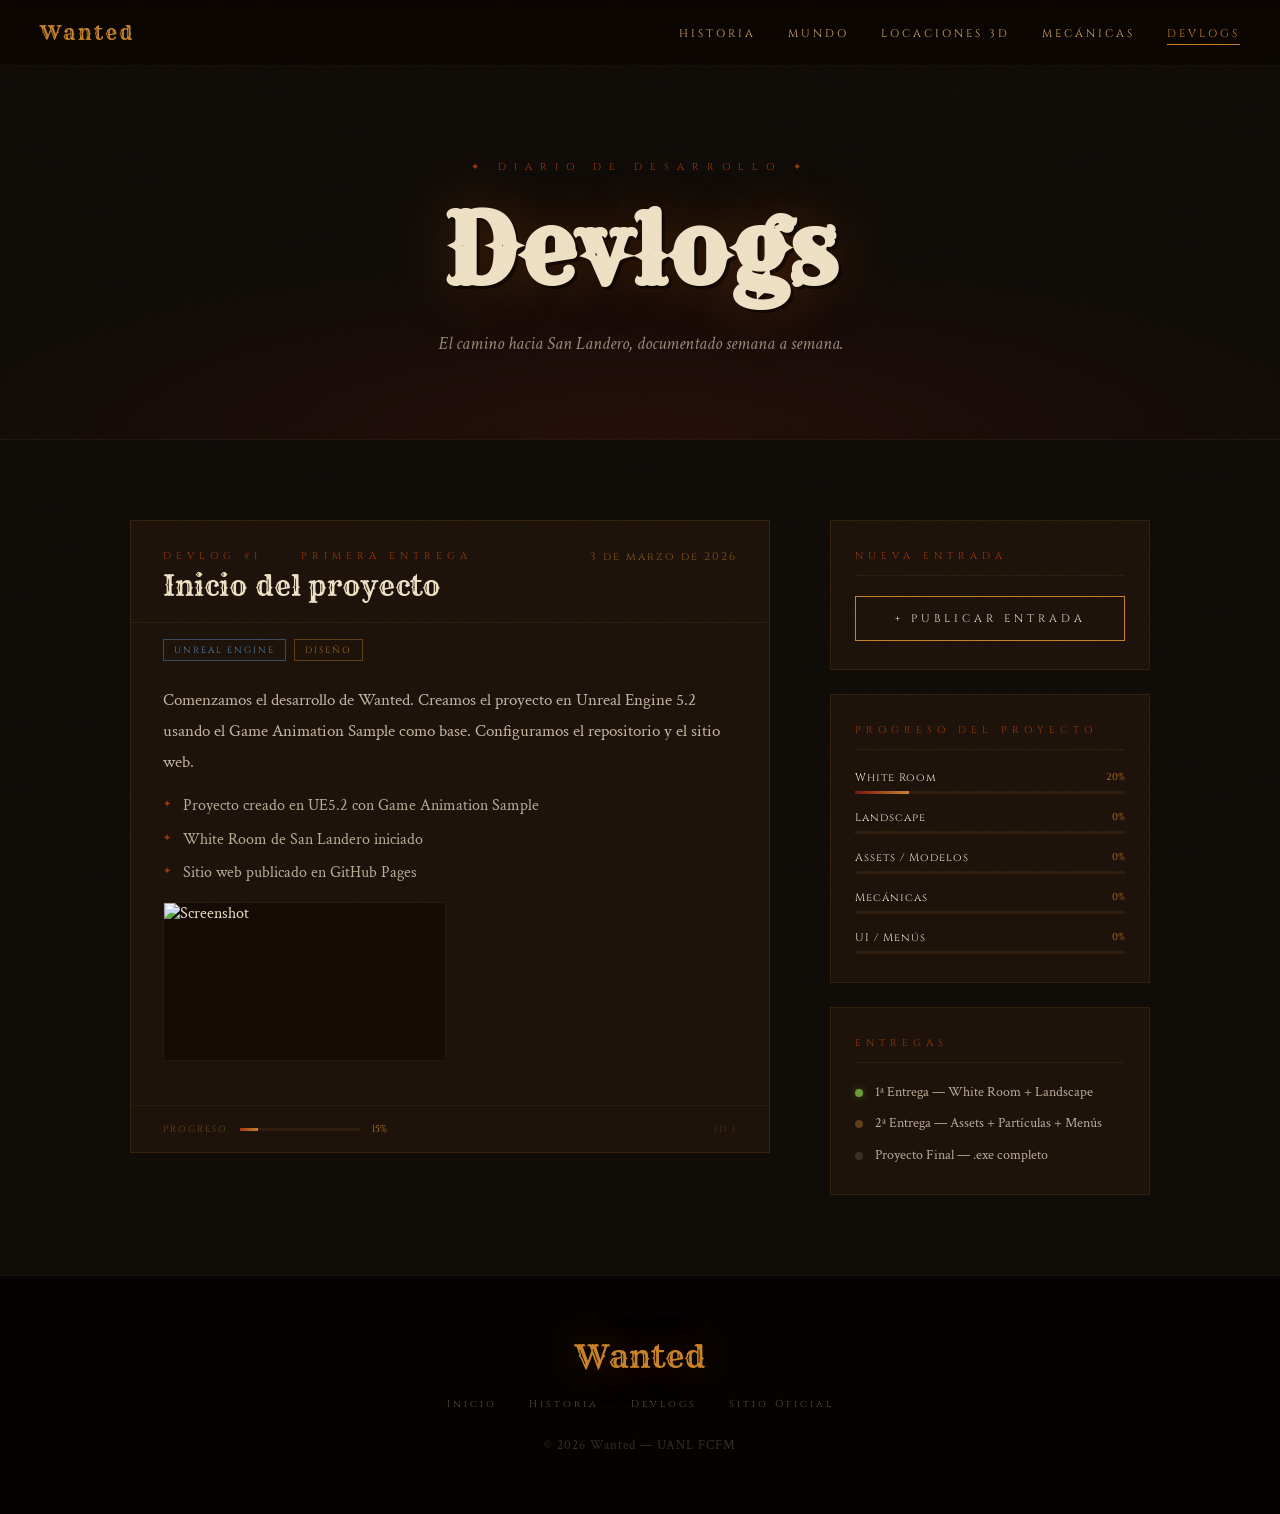
==== commit 33399409: "Update" ====
--- a/devlogs.html
+++ b/devlogs.html
@@ -103,69 +103,93 @@
         <h2>Nueva Entrada</h2>
         <button class="modal-close" onclick="closeModal()">×</button>
       </div>
-      <div class="modal-body">
-
-        <div class="form-row">
-          <div class="form-group">
-            <label class="form-label">Título</label>
-            <input class="form-input" id="postTitle" type="text" placeholder="Ej: White Room completado">
-          </div>
-          <div class="form-group">
-            <label class="form-label">Entrega</label>
-            <select class="form-select" id="postEntrega">
-              <option>Primera Entrega</option>
-              <option>Segunda Entrega</option>
-              <option>Proyecto Final</option>
-            </select>
-          </div>
-        </div>
-
-        <div class="form-group">
-          <label class="form-label">Tags</label>
-          <div class="tags-selector">
-            <button class="tag-btn" data-tag="unreal"    onclick="toggleTag(this)">Unreal Engine</button>
-            <button class="tag-btn" data-tag="blender"   onclick="toggleTag(this)">Blender</button>
-            <button class="tag-btn" data-tag="design"    onclick="toggleTag(this)">Diseño</button>
-            <button class="tag-btn" data-tag="art"       onclick="toggleTag(this)">Arte</button>
-            <button class="tag-btn" data-tag="mechanics" onclick="toggleTag(this)">Mecánicas</button>
-            <button class="tag-btn" data-tag="ui"        onclick="toggleTag(this)">UI</button>
-          </div>
-        </div>
-
-        <div class="form-group">
-          <label class="form-label">Contenido</label>
-          <textarea class="form-textarea" id="postContent" placeholder="Describe lo que avanzaron esta semana..."></textarea>
-        </div>
-
-        <div class="form-group">
-          <label class="form-label">Lo que se logró</label>
-          <textarea class="form-textarea" id="postLogros" placeholder="• Elemento 1&#10;• Elemento 2" style="min-height:100px"></textarea>
-        </div>
-
-        <div class="form-group">
-          <label class="form-label">Imágenes del avance</label>
-          <div class="upload-area" id="uploadArea">
-            <input type="file" id="imageInput" accept="image/*" multiple onchange="handleImages(this.files)">
-            <span class="upload-icon">📷</span>
-            <div class="upload-label">Arrastra imágenes o haz click</div>
-            <div class="upload-hint">PNG, JPG · Máx 5 imágenes</div>
-          </div>
-          <div class="preview-grid" id="previewGrid"></div>
-        </div>
-
-        <div class="form-group">
-          <label class="form-label">Progreso general — <span id="progressVal">25</span>%</label>
-          <input type="range" id="postProgress" min="0" max="100" value="25"
-            oninput="document.getElementById('progressVal').textContent=this.value">
-        </div>
-
-        <div class="form-group">
-          <label class="form-label">Contraseña de admin</label>
-          <input class="form-input" id="postPassword" type="password" placeholder="Solo el equipo puede publicar">
-          <div id="passError" style="display:none;color:#C0392B;font-family:'Cinzel',serif;font-size:11px;letter-spacing:2px;margin-top:8px;">✕ Contraseña incorrecta</div>
-        </div>
-
-        <button class="submit-btn" onclick="submitPost()">Publicar Entrada</button>
+      <!-- FORM -->
+      <div id="modalForm">
+        <div class="modal-body">
+
+          <div class="form-row">
+            <div class="form-group">
+              <label class="form-label">Título</label>
+              <input class="form-input" id="postTitle" type="text" placeholder="Ej: White Room completado">
+            </div>
+            <div class="form-group">
+              <label class="form-label">Entrega</label>
+              <select class="form-select" id="postEntrega">
+                <option>Primera Entrega</option>
+                <option>Segunda Entrega</option>
+                <option>Proyecto Final</option>
+              </select>
+            </div>
+          </div>
+
+          <div class="form-group">
+            <label class="form-label">Tags</label>
+            <div class="tags-selector">
+              <button class="tag-btn" data-tag="unreal"    onclick="toggleTag(this)">Unreal Engine</button>
+              <button class="tag-btn" data-tag="blender"   onclick="toggleTag(this)">Blender</button>
+              <button class="tag-btn" data-tag="design"    onclick="toggleTag(this)">Diseño</button>
+              <button class="tag-btn" data-tag="art"       onclick="toggleTag(this)">Arte</button>
+              <button class="tag-btn" data-tag="mechanics" onclick="toggleTag(this)">Mecánicas</button>
+              <button class="tag-btn" data-tag="ui"        onclick="toggleTag(this)">UI</button>
+            </div>
+          </div>
+
+          <div class="form-group">
+            <label class="form-label">Contenido</label>
+            <textarea class="form-textarea" id="postContent" placeholder="Describe lo que avanzaron esta semana..."></textarea>
+          </div>
+
+          <div class="form-group">
+            <label class="form-label">Lo que se logró</label>
+            <textarea class="form-textarea" id="postLogros" placeholder="• Elemento 1&#10;• Elemento 2" style="min-height:100px"></textarea>
+          </div>
+
+          <div class="form-group">
+            <label class="form-label">Progreso general — <span id="progressVal">25</span>%</label>
+            <input type="range" id="postProgress" min="0" max="100" value="25"
+              oninput="document.getElementById('progressVal').textContent=this.value">
+          </div>
+
+          <div class="form-group">
+            <label class="form-label">Contraseña de admin</label>
+            <input class="form-input" id="postPassword" type="password" placeholder="Solo el equipo puede publicar">
+            <div id="passError" style="display:none;color:#C0392B;font-family:'Cinzel',serif;font-size:11px;letter-spacing:2px;margin-top:8px;">✕ Contraseña incorrecta</div>
+          </div>
+
+          <button class="submit-btn" onclick="submitPost()">Generar JSON</button>
+        </div>
+      </div>
+
+      <!-- JSON OUTPUT -->
+      <div id="jsonOutput" style="display:none">
+        <div class="modal-body">
+          <p style="font-family:'Cinzel',serif;font-size:10px;letter-spacing:3px;color:var(--amber);text-transform:uppercase;margin-bottom:16px">
+            ✓ JSON generado
+          </p>
+          <p style="font-size:15px;color:rgba(237,224,196,0.7);line-height:1.7;margin-bottom:20px">
+            Copia este contenido y pégalo en <code style="color:var(--amber);background:rgba(200,131,42,0.1);padding:2px 8px">devlogs.json</code> en GitHub, reemplazando todo el contenido del archivo. Luego haz commit y push.
+          </p>
+          <pre id="jsonOutputCode" style="
+            background:rgba(0,0,0,0.5);
+            border:1px solid rgba(200,131,42,0.2);
+            padding:16px;
+            font-size:12px;
+            color:rgba(237,224,196,0.8);
+            overflow-x:auto;
+            max-height:300px;
+            overflow-y:auto;
+            white-space:pre;
+            font-family:monospace;
+            margin-bottom:16px;
+          "></pre>
+          <div style="display:flex;gap:12px">
+            <button id="copyBtn" class="submit-btn" onclick="copyJson()" style="flex:1">Copiar JSON</button>
+            <button class="submit-btn" onclick="closeModal()" style="flex:1;background:rgba(42,26,14,0.8);border:1px solid rgba(200,131,42,0.3)">Cerrar</button>
+          </div>
+          <p style="font-size:13px;color:rgba(237,224,196,0.4);font-style:italic;margin-top:16px;line-height:1.6">
+            💡 Para agregar imágenes: súbelas a la carpeta <code style="color:var(--amber)">images/devlogs/</code> del repo y agrega su ruta en el campo <code style="color:var(--amber)">"images"</code> del JSON.
+          </p>
+        </div>
       </div>
     </div>
   </div>
--- a/css/shared.css
+++ b/css/shared.css
@@ -1,4 +1,7 @@
-/* SHARED STYLES BETWEEN PAGES */
+/* ═══════════════════════════════════════════════
+   WANTED — Shared Styles
+   Variables, reset, nav, footer, utilities
+   ═══════════════════════════════════════════════ */
 
 :root {
   --blood:     #7B1515;
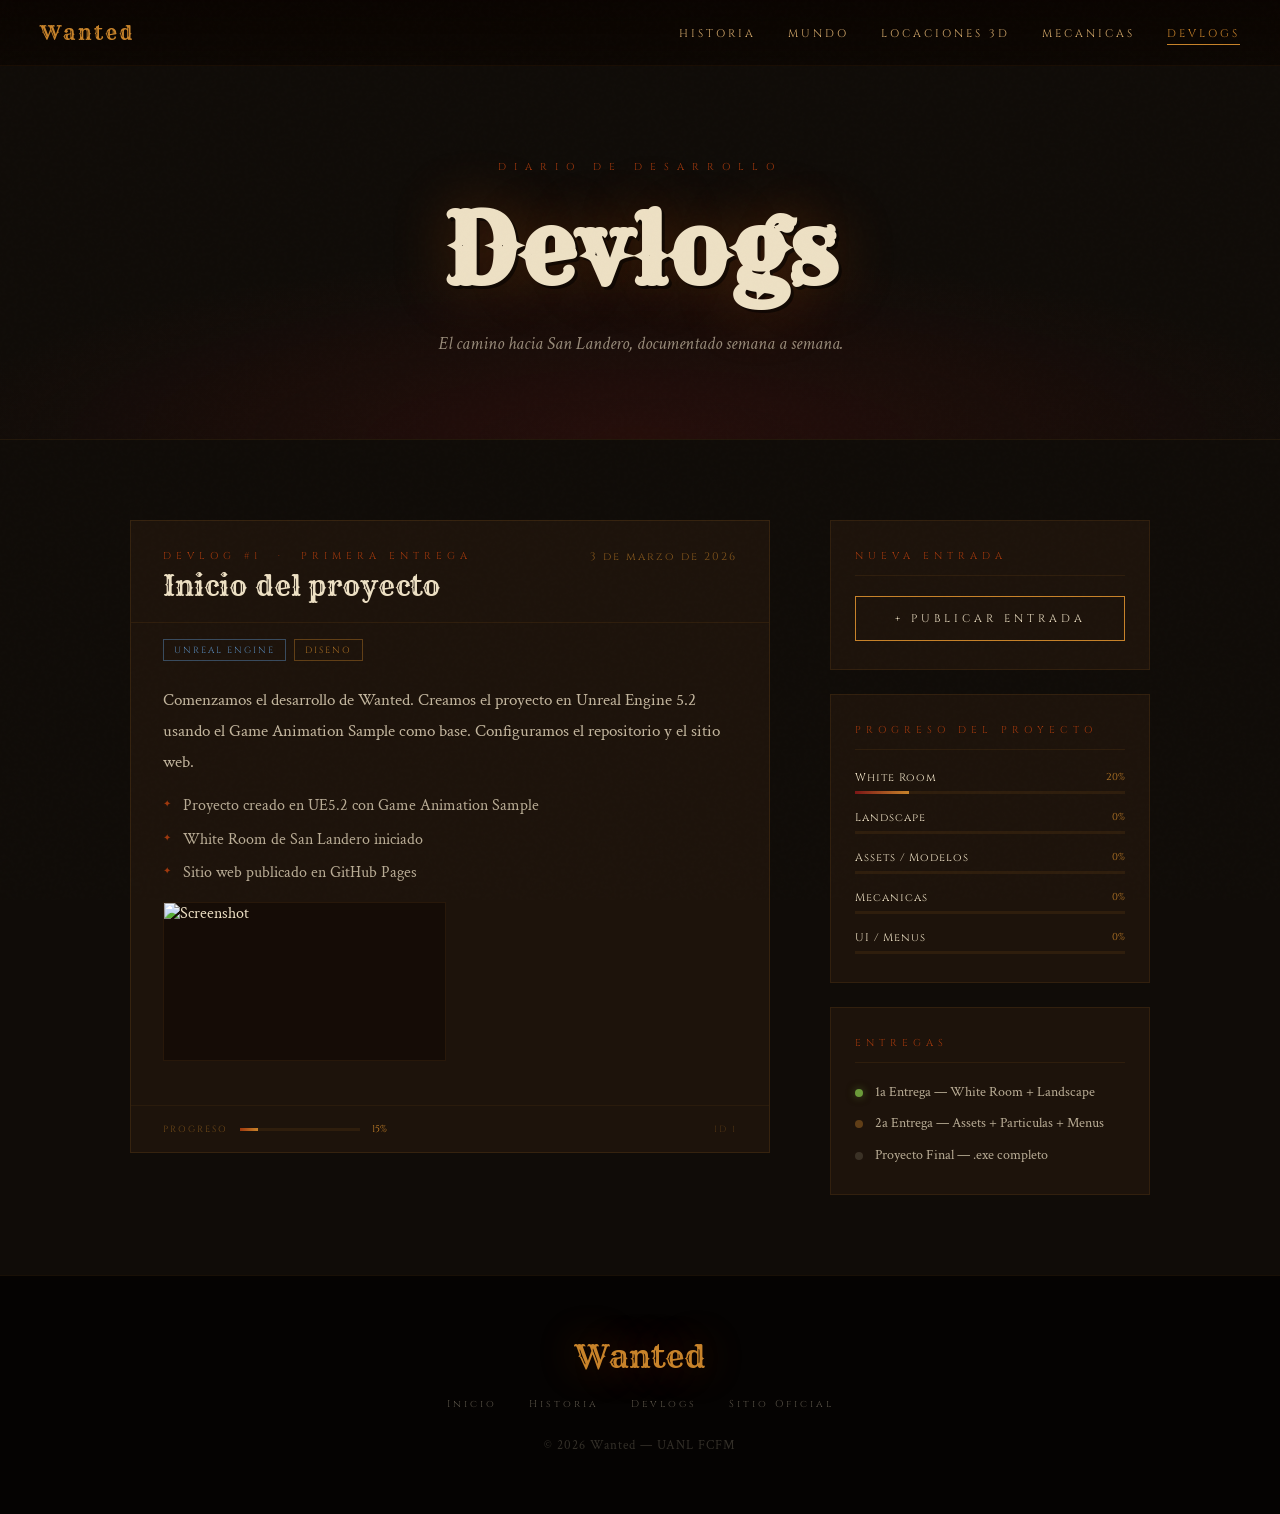
==== commit a2e5c897: "Update page" ====
--- a/devlogs.html
+++ b/devlogs.html
@@ -11,34 +11,30 @@
 </head>
 <body>
 
-  <!-- NAV -->
   <nav>
     <a href="index.html" class="nav-logo">Wanted</a>
     <ul class="nav-links">
       <li><a href="index.html#historia">Historia</a></li>
       <li><a href="index.html#mundo">Mundo</a></li>
       <li><a href="index.html#locaciones">Locaciones 3D</a></li>
-      <li><a href="index.html#mecanicas">Mecánicas</a></li>
+      <li><a href="index.html#mecanicas">Mecanicas</a></li>
       <li><a href="devlogs.html" class="active">Devlogs</a></li>
     </ul>
   </nav>
 
-  <!-- PAGE HEADER -->
   <div class="page-header">
-    <div class="page-header-label">✦ Diario de Desarrollo ✦</div>
+    <div class="page-header-label">Diario de Desarrollo</div>
     <h1>Devlogs</h1>
     <p>El camino hacia San Landero, documentado semana a semana.</p>
   </div>
 
-  <!-- MAIN -->
   <div class="main">
 
-    <!-- POSTS -->
     <div>
+      <!-- Los posts se renderizan aqui dinamicamente desde devlogs.json por devlogs.js -->
       <div class="devlog-list" id="devlogList"></div>
     </div>
 
-    <!-- SIDEBAR -->
     <aside class="sidebar">
 
       <div class="sidebar-card reveal">
@@ -46,6 +42,8 @@
         <button class="new-post-btn" onclick="openModal()"><span>+ Publicar entrada</span></button>
       </div>
 
+      <!-- Las barras de progreso se calculan automaticamente
+           segun los tags de los posts publicados en devlogs.json -->
       <div class="sidebar-card reveal" style="transition-delay:0.1s">
         <div class="sidebar-title">Progreso del Proyecto</div>
         <div class="milestone-list">
@@ -62,11 +60,11 @@
             <div class="milestone-bar"><div class="milestone-fill" id="bar-assets" style="width:0%"></div></div>
           </div>
           <div class="milestone">
-            <div class="milestone-header"><span class="milestone-name">Mecánicas</span><span class="milestone-pct" id="pct-mecanicas">0%</span></div>
+            <div class="milestone-header"><span class="milestone-name">Mecanicas</span><span class="milestone-pct" id="pct-mecanicas">0%</span></div>
             <div class="milestone-bar"><div class="milestone-fill" id="bar-mecanicas" style="width:0%"></div></div>
           </div>
           <div class="milestone">
-            <div class="milestone-header"><span class="milestone-name">UI / Menús</span><span class="milestone-pct" id="pct-ui">0%</span></div>
+            <div class="milestone-header"><span class="milestone-name">UI / Menus</span><span class="milestone-pct" id="pct-ui">0%</span></div>
             <div class="milestone-bar"><div class="milestone-fill" id="bar-ui" style="width:0%"></div></div>
           </div>
         </div>
@@ -75,8 +73,8 @@
       <div class="sidebar-card reveal" style="transition-delay:0.2s">
         <div class="sidebar-title">Entregas</div>
         <div class="entrega-list">
-          <div class="entrega-item"><div class="entrega-dot dot-done"></div><span>1ª Entrega — White Room + Landscape</span></div>
-          <div class="entrega-item"><div class="entrega-dot dot-pending"></div><span>2ª Entrega — Assets + Partículas + Menús</span></div>
+          <div class="entrega-item"><div class="entrega-dot dot-done"></div><span>1a Entrega — White Room + Landscape</span></div>
+          <div class="entrega-item"><div class="entrega-dot dot-pending"></div><span>2a Entrega — Assets + Particulas + Menus</span></div>
           <div class="entrega-item"><div class="entrega-dot dot-future"></div><span>Proyecto Final — .exe completo</span></div>
         </div>
       </div>
@@ -84,7 +82,6 @@
     </aside>
   </div>
 
-  <!-- FOOTER -->
   <footer>
     <div class="footer-logo">Wanted</div>
     <ul class="footer-links">
@@ -96,20 +93,20 @@
     <p class="footer-copy">© 2026 Wanted — UANL FCFM</p>
   </footer>
 
-  <!-- MODAL -->
+  <!-- Modal para generar una nueva entrada -->
   <div class="modal-overlay" id="modalOverlay" onclick="closeModalOutside(event)">
     <div class="modal">
       <div class="modal-header">
         <h2>Nueva Entrada</h2>
-        <button class="modal-close" onclick="closeModal()">×</button>
+        <button class="modal-close" onclick="closeModal()">x</button>
       </div>
-      <!-- FORM -->
+
+      <!-- Formulario de nueva entrada -->
       <div id="modalForm">
         <div class="modal-body">
-
           <div class="form-row">
             <div class="form-group">
-              <label class="form-label">Título</label>
+              <label class="form-label">Titulo</label>
               <input class="form-input" id="postTitle" type="text" placeholder="Ej: White Room completado">
             </div>
             <div class="form-group">
@@ -127,9 +124,9 @@
             <div class="tags-selector">
               <button class="tag-btn" data-tag="unreal"    onclick="toggleTag(this)">Unreal Engine</button>
               <button class="tag-btn" data-tag="blender"   onclick="toggleTag(this)">Blender</button>
-              <button class="tag-btn" data-tag="design"    onclick="toggleTag(this)">Diseño</button>
+              <button class="tag-btn" data-tag="design"    onclick="toggleTag(this)">Diseno</button>
               <button class="tag-btn" data-tag="art"       onclick="toggleTag(this)">Arte</button>
-              <button class="tag-btn" data-tag="mechanics" onclick="toggleTag(this)">Mecánicas</button>
+              <button class="tag-btn" data-tag="mechanics" onclick="toggleTag(this)">Mecanicas</button>
               <button class="tag-btn" data-tag="ui"        onclick="toggleTag(this)">UI</button>
             </div>
           </div>
@@ -140,8 +137,8 @@
           </div>
 
           <div class="form-group">
-            <label class="form-label">Lo que se logró</label>
-            <textarea class="form-textarea" id="postLogros" placeholder="• Elemento 1&#10;• Elemento 2" style="min-height:100px"></textarea>
+            <label class="form-label">Lo que se logro</label>
+            <textarea class="form-textarea" id="postLogros" placeholder="Elemento 1&#10;Elemento 2" style="min-height:100px"></textarea>
           </div>
 
           <div class="form-group">
@@ -151,52 +148,43 @@
           </div>
 
           <div class="form-group">
-            <label class="form-label">Contraseña de admin</label>
-            <input class="form-input" id="postPassword" type="password" placeholder="Solo el equipo puede publicar">
-            <div id="passError" style="display:none;color:#C0392B;font-family:'Cinzel',serif;font-size:11px;letter-spacing:2px;margin-top:8px;">✕ Contraseña incorrecta</div>
+            <label class="form-label">Contrasena de admin</label>
+            <input class="form-input" id="postPassword" type="password" placeholder="Contrasena del equipo">
+            <div id="passError" style="display:none;color:#C0392B;font-family:'Cinzel',serif;font-size:11px;letter-spacing:2px;margin-top:8px;">Contrasena incorrecta</div>
           </div>
 
           <button class="submit-btn" onclick="submitPost()">Generar JSON</button>
         </div>
       </div>
 
-      <!-- JSON OUTPUT -->
+      <!-- Panel de salida — muestra el JSON generado para pegar en devlogs.json -->
       <div id="jsonOutput" style="display:none">
         <div class="modal-body">
           <p style="font-family:'Cinzel',serif;font-size:10px;letter-spacing:3px;color:var(--amber);text-transform:uppercase;margin-bottom:16px">
-            ✓ JSON generado
+            JSON generado
           </p>
           <p style="font-size:15px;color:rgba(237,224,196,0.7);line-height:1.7;margin-bottom:20px">
-            Copia este contenido y pégalo en <code style="color:var(--amber);background:rgba(200,131,42,0.1);padding:2px 8px">devlogs.json</code> en GitHub, reemplazando todo el contenido del archivo. Luego haz commit y push.
+            Copia este contenido y pegalo en <code style="color:var(--amber);background:rgba(200,131,42,0.1);padding:2px 8px">devlogs.json</code>
+            reemplazando todo el contenido del archivo. Luego haz commit y push a GitHub.
           </p>
           <pre id="jsonOutputCode" style="
-            background:rgba(0,0,0,0.5);
-            border:1px solid rgba(200,131,42,0.2);
-            padding:16px;
-            font-size:12px;
-            color:rgba(237,224,196,0.8);
-            overflow-x:auto;
-            max-height:300px;
-            overflow-y:auto;
-            white-space:pre;
-            font-family:monospace;
-            margin-bottom:16px;
+            background:rgba(0,0,0,0.5); border:1px solid rgba(200,131,42,0.2);
+            padding:16px; font-size:12px; color:rgba(237,224,196,0.8);
+            overflow-x:auto; max-height:300px; overflow-y:auto;
+            white-space:pre; font-family:monospace; margin-bottom:16px;
           "></pre>
           <div style="display:flex;gap:12px">
             <button id="copyBtn" class="submit-btn" onclick="copyJson()" style="flex:1">Copiar JSON</button>
             <button class="submit-btn" onclick="closeModal()" style="flex:1;background:rgba(42,26,14,0.8);border:1px solid rgba(200,131,42,0.3)">Cerrar</button>
           </div>
-          <p style="font-size:13px;color:rgba(237,224,196,0.4);font-style:italic;margin-top:16px;line-height:1.6">
-            💡 Para agregar imágenes: súbelas a la carpeta <code style="color:var(--amber)">images/devlogs/</code> del repo y agrega su ruta en el campo <code style="color:var(--amber)">"images"</code> del JSON.
-          </p>
         </div>
       </div>
     </div>
   </div>
 
-  <!-- LIGHTBOX -->
+  <!-- Lightbox para ver imagenes en pantalla completa -->
   <div class="lightbox" id="lightbox" onclick="closeLightbox()">
-    <button class="lightbox-close" onclick="closeLightbox()">×</button>
+    <button class="lightbox-close" onclick="closeLightbox()">x</button>
     <img id="lbImg" src="" alt="Screenshot">
     <div class="lightbox-caption" id="lbCaption"></div>
   </div>
--- a/css/shared.css
+++ b/css/shared.css
@@ -1,7 +1,8 @@
-/* ═══════════════════════════════════════════════
-   WANTED — Shared Styles
-   Variables, reset, nav, footer, utilities
-   ═══════════════════════════════════════════════ */
+/* ================================================
+   WANTED — shared.css
+   Variables globales, reset, nav, footer y
+   utilidades compartidas por todas las paginas
+   ================================================ */
 
 :root {
   --blood:     #7B1515;
@@ -25,7 +26,7 @@
   cursor: crosshair;
 }
 
-/* Noise overlay */
+/* Superposicion de ruido SVG para dar textura de papel viejo */
 body::before {
   content: '';
   position: fixed;
@@ -36,7 +37,10 @@
   opacity: 0.35;
 }
 
-/* ── NAV ───────────────────────────────────────── */
+/* ================================================
+   NAV — barra de navegacion fija en la parte
+   superior, con efecto blur de fondo
+   ================================================ */
 nav {
   position: fixed;
   top: 0; left: 0; right: 0;
@@ -76,6 +80,7 @@
   position: relative;
 }
 
+/* Linea animada que aparece debajo del link activo o en hover */
 .nav-links a::after {
   content: '';
   position: absolute;
@@ -86,11 +91,13 @@
 }
 
 .nav-links a:hover,
-.nav-links a.active       { color: var(--amber); }
+.nav-links a.active        { color: var(--amber); }
 .nav-links a:hover::after,
 .nav-links a.active::after { width: 100%; }
 
-/* ── FOOTER ────────────────────────────────────── */
+/* ================================================
+   FOOTER
+   ================================================ */
 footer {
   background: #050302;
   padding: 60px 40px;
@@ -140,7 +147,11 @@
   letter-spacing: 1px;
 }
 
-/* ── SECTION UTILITIES ─────────────────────────── */
+/* ================================================
+   UTILIDADES DE SECCION
+   ================================================ */
+
+/* Etiqueta con lineas decorativas a los lados */
 .section-label {
   font-family: 'Cinzel', serif;
   font-size: 10px;
@@ -174,7 +185,12 @@
   opacity: 0.5;
 }
 
-/* ── SCROLL REVEAL ─────────────────────────────── */
+/* ================================================
+   SCROLL REVEAL
+   Los elementos con clase .reveal arrancan
+   invisibles; shared.js los activa con la clase
+   .visible cuando entran al viewport
+   ================================================ */
 .reveal {
   opacity: 0;
   transform: translateY(30px);
@@ -182,8 +198,11 @@
 }
 .reveal.visible { opacity: 1; transform: translateY(0); }
 
-/* ── RESPONSIVE ────────────────────────────────── */
+/* ================================================
+   RESPONSIVE
+   ================================================ */
 @media (max-width: 768px) {
   nav { padding: 16px 20px; }
+  /* El menu se oculta en movil — implementar hamburger si se necesita */
   .nav-links { display: none; }
 }
--- a/css/devlogs.css
+++ b/css/devlogs.css
@@ -1,4 +1,6 @@
-
+/* ═══════════════════════════════════════════════
+   WANTED — devlogs.css
+   ═══════════════════════════════════════════════ */
 
 /* ── PAGE HEADER ───────────────────────────────── */
 .page-header {
